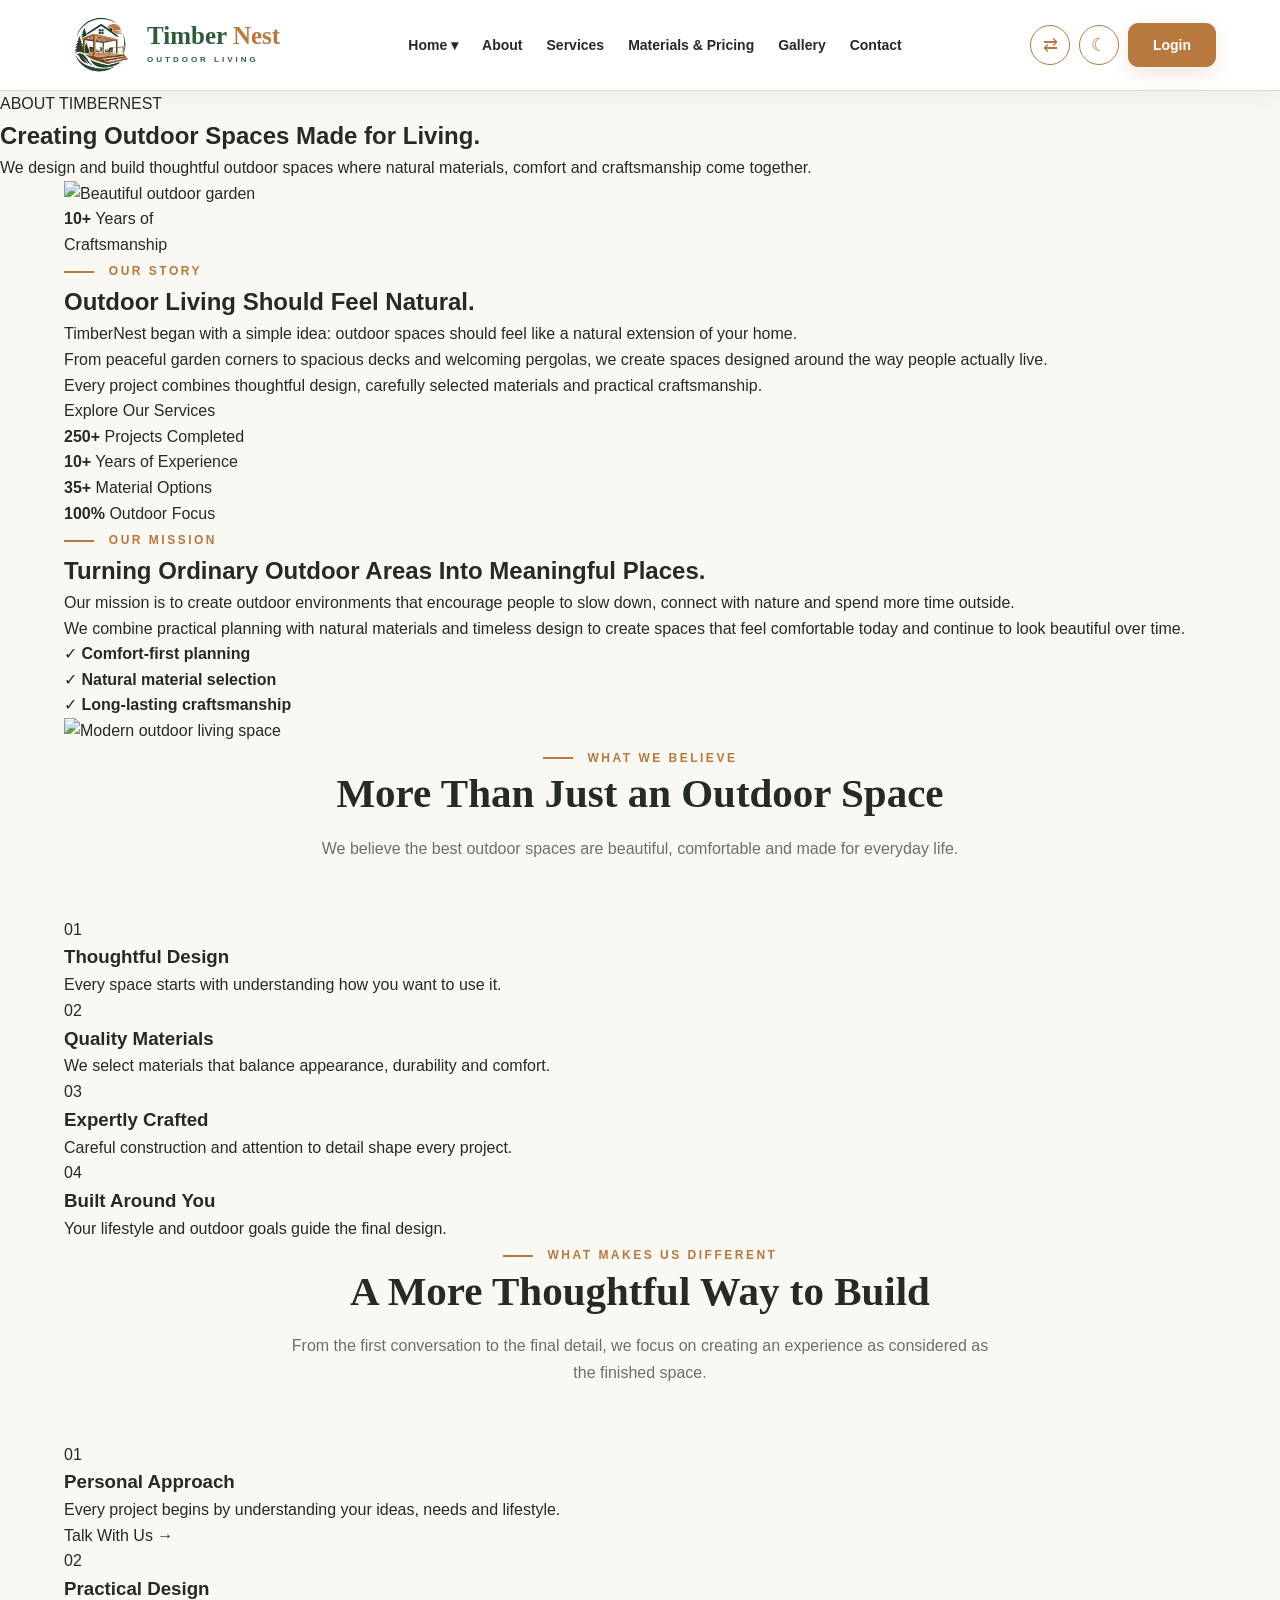
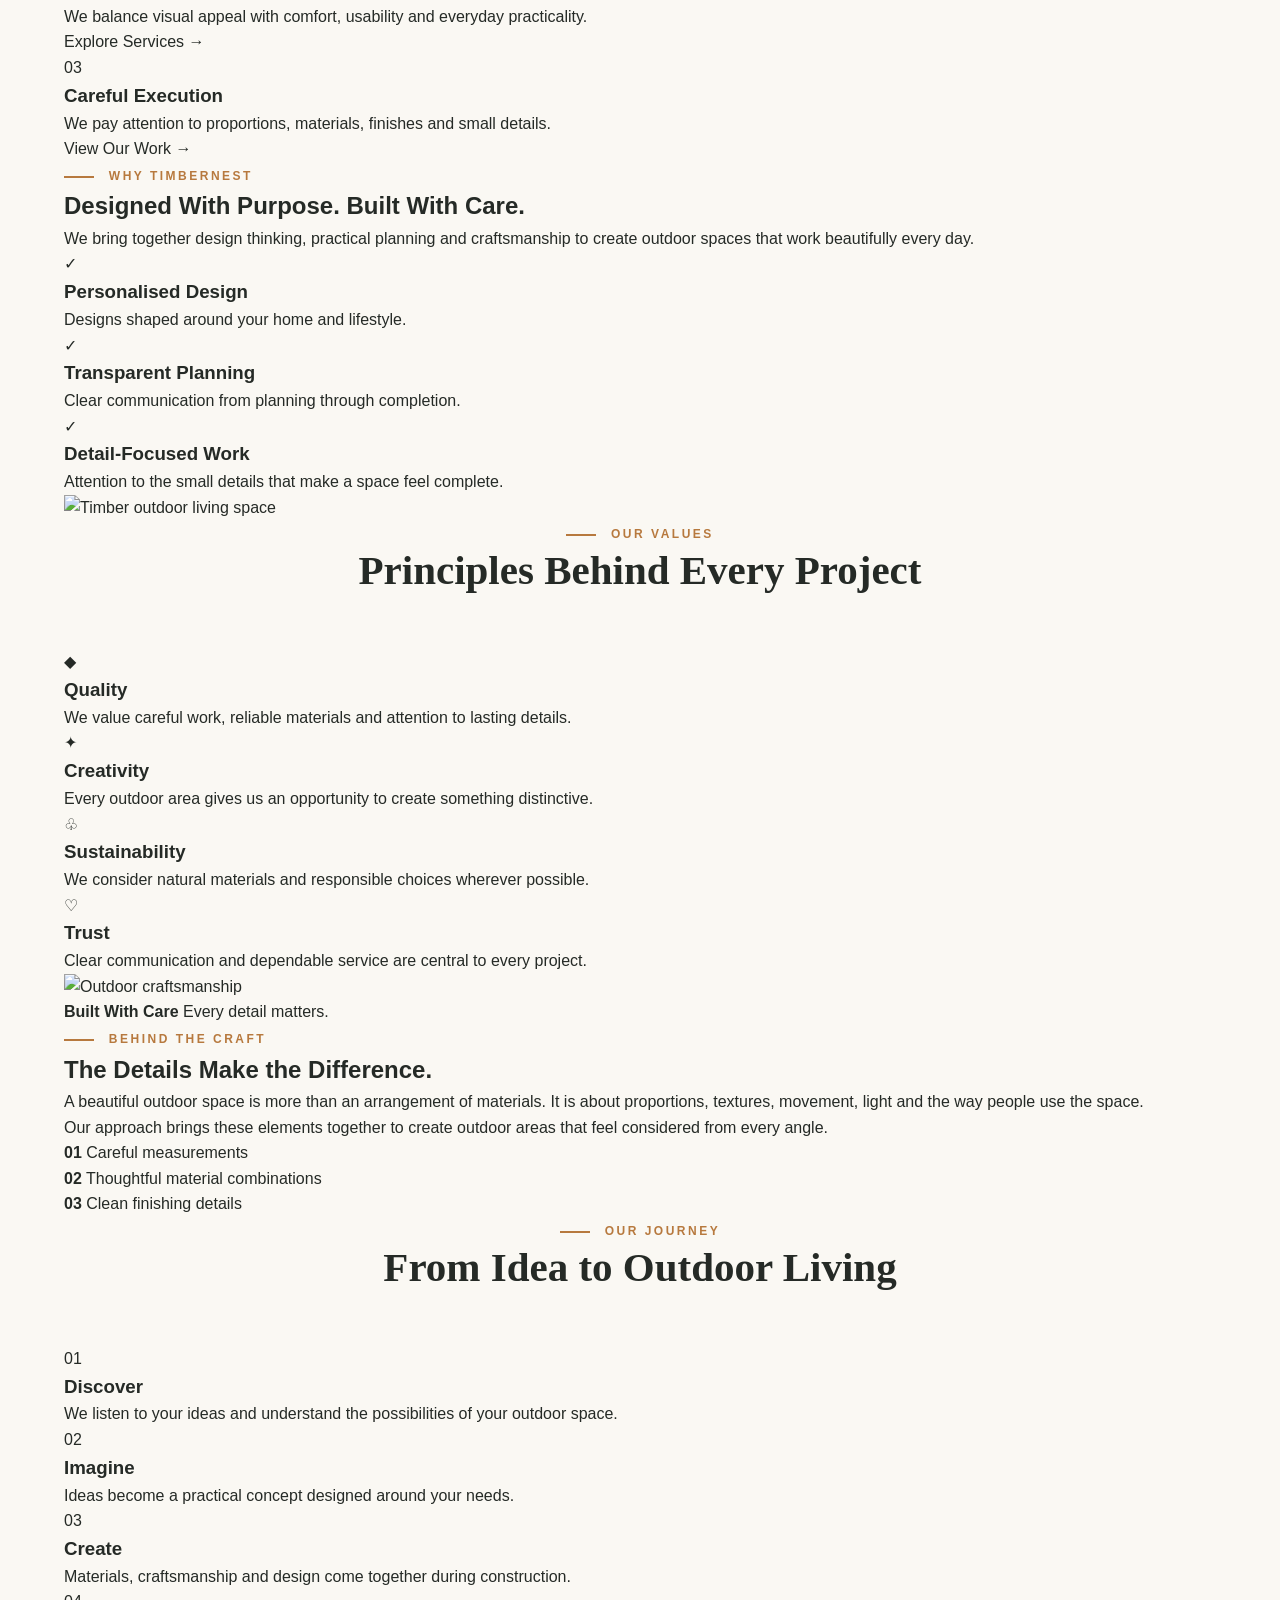
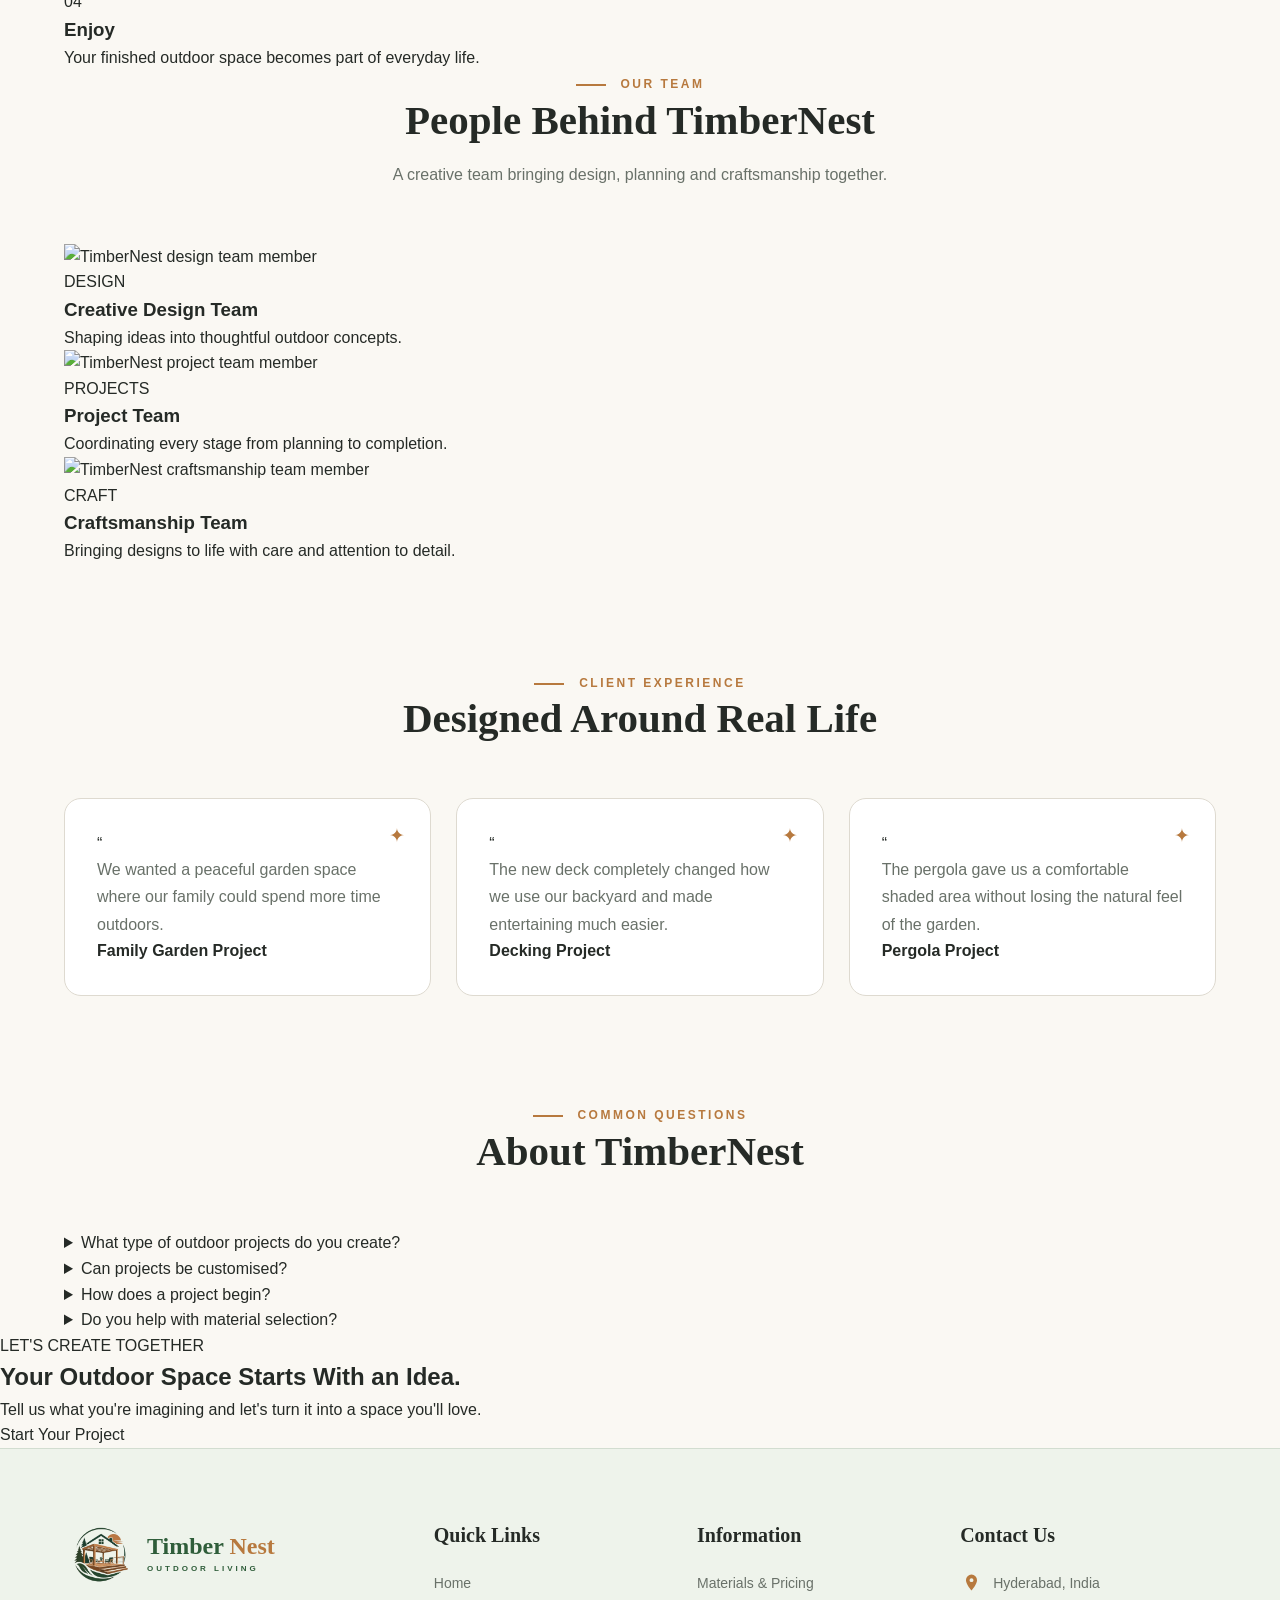
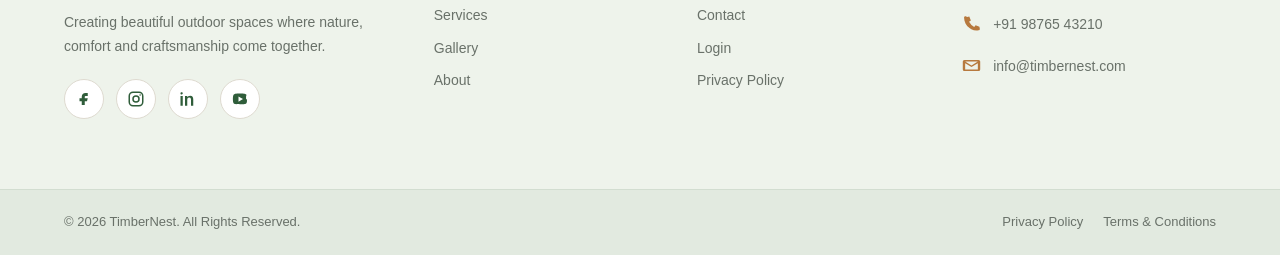
==== About.html @ 5350d7ad "Add files via upload" ====
<!DOCTYPE html>
<html lang="en" dir="ltr">

<head>
    <meta charset="UTF-8">
    <meta name="viewport" content="width=device-width, initial-scale=1.0">

    <title>About | TimberNest</title>

    <link rel="stylesheet" href="style.css">
    <link rel="stylesheet" href="about.css">
</head>

<body>

<!-- =====================================================
     HEADER
===================================================== -->

<header class="site-header">

    <div class="site-container header-container">

        <a href="index.html" class="brand">

            <img src="logo.png" alt="TimberNest Logo">

            <div class="brand-text">

                <div class="brand-name">
                    <span class="timber">Timber</span>
                    <span class="nest">Nest</span>
                </div>

                <div class="brand-tagline">
                    OUTDOOR LIVING
                </div>

            </div>

        </a>


        <nav class="main-nav">

            <div class="home-dropdown">

                <a href="index.html">
                    Home ▾
                </a>

                <div class="home-dropdown-menu">
                    <a href="index.html">Home 1</a>
                    <a href="home2.html">Home 2</a>
                </div>

            </div>

            <a href="About.html">About</a>

            <a href="Services.html">Services</a>

            <a href="materials.html">
                Materials & Pricing
            </a>

            <a href="gallery.html">
                Gallery
            </a>

            <a href="contact.html">
                Contact
            </a>

        </nav>


        <div class="header-actions">

            <button id="rtlBtn"
                    class="rtl-btn"
                    type="button"
                    title="Toggle RTL">
                ⇄
            </button>

            <button id="themeBtn"
                    class="icon-btn"
                    type="button"
                    title="Toggle Dark Mode">
                ☾
            </button>

            <a href="login.html" class="login-btn">
                Login
            </a>

        </div>

    </div>

</header>


<!-- =====================================================
     HERO
===================================================== -->

<section class="about-hero">

    <div class="about-hero-overlay"></div>

    <div class="about-hero-content">

        <span class="about-label">
            ABOUT TIMBERNEST
        </span>

        <h1>
            Creating Outdoor Spaces
            Made for Living.
        </h1>

        <p>
            We design and build thoughtful outdoor spaces
            where natural materials, comfort and
            craftsmanship come together.
        </p>

    </div>

</section>


<!-- =====================================================
     OUR STORY
===================================================== -->

<section class="about-story">

    <div class="site-container about-story-container">

        <div class="about-story-image">

            <img
                src="https://media.istockphoto.com/id/1203161980/photo/modern-patio-overlooking-pool.webp?a=1&b=1&s=612x612&w=0&k=20&c=W731GRdhAEKQR0bK-urFgfVhCF5C6pclfSq5e0rDV3M="
                alt="Beautiful outdoor garden">

            <div class="story-badge">

                <strong>10+</strong>

                <span>
                    Years of<br>
                    Craftsmanship
                </span>

            </div>

        </div>


        <div class="about-story-content">

            <span class="section-label">
                OUR STORY
            </span>

            <h2>
                Outdoor Living Should
                Feel Natural.
            </h2>

            <p>
                TimberNest began with a simple idea:
                outdoor spaces should feel like a natural
                extension of your home.
            </p>

            <p>
                From peaceful garden corners to spacious
                decks and welcoming pergolas, we create
                spaces designed around the way people
                actually live.
            </p>

            <p>
                Every project combines thoughtful design,
                carefully selected materials and practical
                craftsmanship.
            </p>

            <a href="services.html" class="about-btn">
                Explore Our Services
            </a>

        </div>

    </div>

</section>


<!-- =====================================================
     STATS
===================================================== -->

<section class="about-stats">

    <div class="site-container about-stats-grid">

        <div class="about-stat">
            <strong>250+</strong>
            <span>Projects Completed</span>
        </div>

        <div class="about-stat">
            <strong>10+</strong>
            <span>Years of Experience</span>
        </div>

        <div class="about-stat">
            <strong>35+</strong>
            <span>Material Options</span>
        </div>

        <div class="about-stat">
            <strong>100%</strong>
            <span>Outdoor Focus</span>
        </div>

    </div>

</section>


<!-- =====================================================
     OUR MISSION
===================================================== -->

<section class="about-mission">

    <div class="site-container mission-container">

        <div class="mission-content">

            <span class="section-label">
                OUR MISSION
            </span>

            <h2>
                Turning Ordinary Outdoor Areas
                Into Meaningful Places.
            </h2>

            <p>
                Our mission is to create outdoor environments
                that encourage people to slow down, connect
                with nature and spend more time outside.
            </p>

            <p>
                We combine practical planning with natural
                materials and timeless design to create spaces
                that feel comfortable today and continue to
                look beautiful over time.
            </p>

            <div class="mission-points">

                <div>
                    <span>✓</span>
                    <strong>Comfort-first planning</strong>
                </div>

                <div>
                    <span>✓</span>
                    <strong>Natural material selection</strong>
                </div>

                <div>
                    <span>✓</span>
                    <strong>Long-lasting craftsmanship</strong>
                </div>

            </div>

        </div>


        <div class="mission-image">

            <img
                src="https://images.unsplash.com/photo-1600607687920-4e2a09cf159d?auto=format&fit=crop&w=1400&q=90"
                alt="Modern outdoor living space">

        </div>

    </div>

</section>


<!-- =====================================================
     WHAT WE BELIEVE
===================================================== -->

<section class="about-beliefs">

    <div class="site-container">

        <div class="section-heading">

            <span class="section-label">
                WHAT WE BELIEVE
            </span>

            <h2>
                More Than Just an Outdoor Space
            </h2>

            <p>
                We believe the best outdoor spaces are
                beautiful, comfortable and made for everyday life.
            </p>

        </div>


        <div class="belief-grid">

            <div class="belief-card">

                <div class="belief-icon">01</div>

                <h3>
                    Thoughtful Design
                </h3>

                <p>
                    Every space starts with understanding
                    how you want to use it.
                </p>

            </div>


            <div class="belief-card">

                <div class="belief-icon">02</div>

                <h3>
                    Quality Materials
                </h3>

                <p>
                    We select materials that balance
                    appearance, durability and comfort.
                </p>

            </div>


            <div class="belief-card">

                <div class="belief-icon">03</div>

                <h3>
                    Expertly Crafted
                </h3>

                <p>
                    Careful construction and attention
                    to detail shape every project.
                </p>

            </div>


            <div class="belief-card">

                <div class="belief-icon">04</div>

                <h3>
                    Built Around You
                </h3>

                <p>
                    Your lifestyle and outdoor goals
                    guide the final design.
                </p>

            </div>

        </div>

    </div>

</section>


<!-- =====================================================
     WHAT MAKES US DIFFERENT
===================================================== -->

<section class="difference-section">

    <div class="site-container">

        <div class="section-heading">

            <span class="section-label">
                WHAT MAKES US DIFFERENT
            </span>

            <h2>
                A More Thoughtful Way to Build
            </h2>

            <p>
                From the first conversation to the final detail,
                we focus on creating an experience as considered
                as the finished space.
            </p>

        </div>


        <div class="difference-grid">

            <div class="difference-card">

                <div class="difference-number">
                    01
                </div>

                <h3>
                    Personal Approach
                </h3>

                <p>
                    Every project begins by understanding
                    your ideas, needs and lifestyle.
                </p>

                <a href="contact.html">
                    Talk With Us →
                </a>

            </div>


            <div class="difference-card">

                <div class="difference-number">
                    02
                </div>

                <h3>
                    Practical Design
                </h3>

                <p>
                    We balance visual appeal with comfort,
                    usability and everyday practicality.
                </p>

                <a href="services.html">
                    Explore Services →
                </a>

            </div>


            <div class="difference-card">

                <div class="difference-number">
                    03
                </div>

                <h3>
                    Careful Execution
                </h3>

                <p>
                    We pay attention to proportions,
                    materials, finishes and small details.
                </p>

                <a href="gallery.html">
                    View Our Work →
                </a>

            </div>

        </div>

    </div>

</section>


<!-- =====================================================
     WHY TIMBERNEST
===================================================== -->

<section class="why-timbernest">

    <div class="site-container why-container">

        <div class="why-content">

            <span class="section-label">
                WHY TIMBERNEST
            </span>

            <h2>
                Designed With Purpose.
                Built With Care.
            </h2>

            <p>
                We bring together design thinking,
                practical planning and craftsmanship
                to create outdoor spaces that work
                beautifully every day.
            </p>


            <div class="why-list">

                <div class="why-item">

                    <span class="why-check">✓</span>

                    <div>
                        <h3>
                            Personalised Design
                        </h3>

                        <p>
                            Designs shaped around your
                            home and lifestyle.
                        </p>
                    </div>

                </div>


                <div class="why-item">

                    <span class="why-check">✓</span>

                    <div>
                        <h3>
                            Transparent Planning
                        </h3>

                        <p>
                            Clear communication from
                            planning through completion.
                        </p>
                    </div>

                </div>


                <div class="why-item">

                    <span class="why-check">✓</span>

                    <div>
                        <h3>
                            Detail-Focused Work
                        </h3>

                        <p>
                            Attention to the small details
                            that make a space feel complete.
                        </p>
                    </div>

                </div>

            </div>

        </div>


        <div class="why-image">

            <img
                src="https://images.unsplash.com/photo-1600607688969-a5bfcd646154?auto=format&fit=crop&w=1400&q=90"
                alt="Timber outdoor living space">

        </div>

    </div>

</section>


<!-- =====================================================
     OUR VALUES
===================================================== -->

<section class="values-section">

    <div class="site-container">

        <div class="section-heading">

            <span class="section-label">
                OUR VALUES
            </span>

            <h2>
                Principles Behind Every Project
            </h2>

        </div>


        <div class="values-grid">

            <div class="value-card">

                <div class="value-icon">◆</div>

                <h3>
                    Quality
                </h3>

                <p>
                    We value careful work, reliable materials
                    and attention to lasting details.
                </p>

            </div>


            <div class="value-card">

                <div class="value-icon">✦</div>

                <h3>
                    Creativity
                </h3>

                <p>
                    Every outdoor area gives us an opportunity
                    to create something distinctive.
                </p>

            </div>


            <div class="value-card">

                <div class="value-icon">♧</div>

                <h3>
                    Sustainability
                </h3>

                <p>
                    We consider natural materials and
                    responsible choices wherever possible.
                </p>

            </div>


            <div class="value-card">

                <div class="value-icon">♡</div>

                <h3>
                    Trust
                </h3>

                <p>
                    Clear communication and dependable service
                    are central to every project.
                </p>

            </div>

        </div>

    </div>

</section>


<!-- =====================================================
     BEHIND THE CRAFT
===================================================== -->

<section class="craft-section">

    <div class="site-container craft-container">

        <div class="craft-image">

            <img
                src="https://images.unsplash.com/photo-1600566753190-17f0baa2a6c3?auto=format&fit=crop&w=1400&q=90"
                alt="Outdoor craftsmanship">

            <div class="craft-overlay-card">

                <strong>
                    Built With Care
                </strong>

                <span>
                    Every detail matters.
                </span>

            </div>

        </div>


        <div class="craft-content">

            <span class="section-label">
                BEHIND THE CRAFT
            </span>

            <h2>
                The Details Make
                the Difference.
            </h2>

            <p>
                A beautiful outdoor space is more than
                an arrangement of materials. It is about
                proportions, textures, movement, light
                and the way people use the space.
            </p>

            <p>
                Our approach brings these elements together
                to create outdoor areas that feel considered
                from every angle.
            </p>

            <div class="craft-features">

                <div>
                    <strong>01</strong>
                    <span>Careful measurements</span>
                </div>

                <div>
                    <strong>02</strong>
                    <span>Thoughtful material combinations</span>
                </div>

                <div>
                    <strong>03</strong>
                    <span>Clean finishing details</span>
                </div>

            </div>

        </div>

    </div>

</section>


<!-- =====================================================
     OUR JOURNEY
===================================================== -->

<section class="journey-section">

    <div class="site-container">

        <div class="section-heading">

            <span class="section-label">
                OUR JOURNEY
            </span>

            <h2>
                From Idea to Outdoor Living
            </h2>

        </div>


        <div class="journey-grid">

            <div class="journey-card">

                <span>01</span>

                <h3>
                    Discover
                </h3>

                <p>
                    We listen to your ideas and understand
                    the possibilities of your outdoor space.
                </p>

            </div>


            <div class="journey-card">

                <span>02</span>

                <h3>
                    Imagine
                </h3>

                <p>
                    Ideas become a practical concept
                    designed around your needs.
                </p>

            </div>


            <div class="journey-card">

                <span>03</span>

                <h3>
                    Create
                </h3>

                <p>
                    Materials, craftsmanship and design
                    come together during construction.
                </p>

            </div>


            <div class="journey-card">

                <span>04</span>

                <h3>
                    Enjoy
                </h3>

                <p>
                    Your finished outdoor space becomes
                    part of everyday life.
                </p>

            </div>

        </div>

    </div>

</section>


<!-- =====================================================
     TEAM
===================================================== -->

<section class="team-section">

    <div class="site-container">

        <div class="section-heading">

            <span class="section-label">
                OUR TEAM
            </span>

            <h2>
                People Behind TimberNest
            </h2>

            <p>
                A creative team bringing design,
                planning and craftsmanship together.
            </p>

        </div>


        <div class="team-grid">

            <div class="team-card">

                <div class="team-image">

                    <img
                        src="https://images.unsplash.com/photo-1560250097-0b93528c311a?auto=format&fit=crop&w=800&q=85"
                        alt="TimberNest design team member">

                </div>

                <div class="team-content">

                    <span>
                        DESIGN
                    </span>

                    <h3>
                        Creative Design Team
                    </h3>

                    <p>
                        Shaping ideas into thoughtful
                        outdoor concepts.
                    </p>

                </div>

            </div>


            <div class="team-card">

                <div class="team-image">

                    <img
                        src="https://images.unsplash.com/photo-1500648767791-00dcc994a43e?auto=format&fit=crop&w=800&q=85"
                        alt="TimberNest project team member">

                </div>

                <div class="team-content">

                    <span>
                        PROJECTS
                    </span>

                    <h3>
                        Project Team
                    </h3>

                    <p>
                        Coordinating every stage from
                        planning to completion.
                    </p>

                </div>

            </div>


            <div class="team-card">

                <div class="team-image">

                    <img
                        src="https://images.unsplash.com/photo-1507003211169-0a1dd7228f2d?auto=format&fit=crop&w=800&q=85"
                        alt="TimberNest craftsmanship team member">

                </div>

                <div class="team-content">

                    <span>
                        CRAFT
                    </span>

                    <h3>
                        Craftsmanship Team
                    </h3>

                    <p>
                        Bringing designs to life with
                        care and attention to detail.
                    </p>

                </div>

            </div>

        </div>

    </div>

</section>


<!-- =====================================================
     CLIENT EXPERIENCE
===================================================== -->

<section class="experience-section">

    <div class="site-container">

        <div class="section-heading">

            <span class="section-label">
                CLIENT EXPERIENCE
            </span>

            <h2>
                Designed Around Real Life
            </h2>

        </div>


        <div class="experience-grid">

            <div class="experience-card">

                <div class="quote-mark">
                    “
                </div>

                <p>
                    We wanted a peaceful garden space
                    where our family could spend more
                    time outdoors.
                </p>

                <strong>
                    Family Garden Project
                </strong>

            </div>


            <div class="experience-card">

                <div class="quote-mark">
                    “
                </div>

                <p>
                    The new deck completely changed
                    how we use our backyard and made
                    entertaining much easier.
                </p>

                <strong>
                    Decking Project
                </strong>

            </div>


            <div class="experience-card">

                <div class="quote-mark">
                    “
                </div>

                <p>
                    The pergola gave us a comfortable
                    shaded area without losing the
                    natural feel of the garden.
                </p>

                <strong>
                    Pergola Project
                </strong>

            </div>

        </div>

    </div>

</section>


<!-- =====================================================
     FAQ
===================================================== -->

<section class="faq-section">

    <div class="site-container">

        <div class="section-heading">

            <span class="section-label">
                COMMON QUESTIONS
            </span>

            <h2>
                About TimberNest
            </h2>

        </div>


        <div class="faq-grid">

            <details class="faq-item">

                <summary>
                    What type of outdoor projects do you create?
                </summary>

                <p>
                    TimberNest focuses on outdoor living projects
                    including decks, patios, pergolas, garden spaces,
                    timber structures and outdoor entertainment areas.
                </p>

            </details>


            <details class="faq-item">

                <summary>
                    Can projects be customised?
                </summary>

                <p>
                    Yes. Designs can be planned around the available
                    space, preferred materials, lifestyle and intended
                    use of the outdoor area.
                </p>

            </details>


            <details class="faq-item">

                <summary>
                    How does a project begin?
                </summary>

                <p>
                    The process begins with a conversation about your
                    outdoor space, requirements and ideas before moving
                    into planning and design.
                </p>

            </details>


            <details class="faq-item">

                <summary>
                    Do you help with material selection?
                </summary>

                <p>
                    Yes. Material options can be discussed based on
                    appearance, durability, maintenance and the overall
                    design of the space.
                </p>

            </details>

        </div>

    </div>

</section>


<!-- =====================================================
     CTA
===================================================== -->

<section class="about-cta">

    <div class="about-cta-overlay"></div>

    <div class="about-cta-content">

        <span class="about-label">
            LET'S CREATE TOGETHER
        </span>

        <h2>
            Your Outdoor Space
            Starts With an Idea.
        </h2>

        <p>
            Tell us what you're imagining and
            let's turn it into a space you'll love.
        </p>

        <a href="contact.html" class="about-btn">
            Start Your Project
        </a>

    </div>

</section>


<!-- =====================================================
     FOOTER
===================================================== -->

<footer class="site-footer">

    <div class="site-container footer-container">

        <div class="footer-brand">

            <a href="index.html" class="footer-logo">

                <img src="logo.png" alt="TimberNest Logo">

                <div class="footer-logo-text">

                    <div class="footer-brand-name">
                        <span class="timber">Timber</span>
                        <span class="nest">Nest</span>
                    </div>

                    <div class="footer-tagline">
                        OUTDOOR LIVING
                    </div>

                </div>

            </a>

            <p class="footer-description">
                Creating beautiful outdoor spaces where
                nature, comfort and craftsmanship come together.
            </p>

            <div class="social-links">

                <a href="#" class="social-icon"
                   title="Facebook" aria-label="Facebook">

                    <svg viewBox="0 0 24 24">
                        <path d="M14 8h3V4h-3c-3 0-5 2-5 5v2H6v4h3v5h4v-5h3l1-4h-4V9c0-.7.3-1 1-1z"></path>
                    </svg>

                </a>


                <a href="#" class="social-icon"
                   title="Instagram" aria-label="Instagram">

                    <svg viewBox="0 0 24 24">

                        <rect x="3" y="3"
                              width="18"
                              height="18"
                              rx="5"
                              fill="none"
                              stroke="currentColor"
                              stroke-width="2">
                        </rect>

                        <circle cx="12"
                                cy="12"
                                r="4"
                                fill="none"
                                stroke="currentColor"
                                stroke-width="2">
                        </circle>

                        <circle cx="17.5"
                                cy="6.5"
                                r="1"
                                fill="currentColor">
                        </circle>

                    </svg>

                </a>


                <a href="#" class="social-icon"
                   title="LinkedIn" aria-label="LinkedIn">

                    <svg viewBox="0 0 24 24">

                        <path d="M5 8H2V21H5V8zM3.5 3C2.4 3 2 3.8 2 4.6S2.4 6 3.5 6 5 5.2 5 4.4 4.6 3 3.5 3zM8 8h3v1.8h.1C11.5 8.7 12.7 7.5 15 7.5c3 0 4 2 4 5.2V21h-3v-7.3c0-1.7 0-3.8-2.3-3.8-2.3 0-2.7 1.8-2.7 3.7V21H8V8z"></path>

                    </svg>

                </a>


                <a href="#" class="social-icon"
                   title="YouTube" aria-label="YouTube">

                    <svg viewBox="0 0 24 24">

                        <path d="M21 7.2a2.8 2.8 0 0 0-2-2C17.3 4.7 12 4.7 12 4.7s-5.3 0-7 .5a2.8 2.8 0 0 0-2 2C2.5 8.9 2.5 12 2.5 12s0 3.1.5 4.8a2.8 2.8 0 0 0 2 2c1.7.5 7 .5 7 .5s5.3 0 7-.5a2.8 2.8 0 0 0 2-2c.5-1.7.5-4.8-.5-4.8s0-3.1-.5-4.8zM10 15.5v-7l6 3.5-6 3.5z"></path>

                    </svg>

                </a>

            </div>

        </div>


        <div class="footer-column">

            <h3>Quick Links</h3>

            <a href="index.html">Home</a>
            <a href="services.html">Services</a>
            <a href="gallery.html">Gallery</a>
            <a href="about.html">About</a>

        </div>


        <div class="footer-column">

            <h3>Information</h3>

            <a href="materials.html">
                Materials &amp; Pricing
            </a>

            <a href="contact.html">
                Contact
            </a>

            <a href="login.html">
                Login
            </a>

            <a href="#">
                Privacy Policy
            </a>

        </div>


        <div class="footer-contact">

            <h3>Contact Us</h3>

            <div class="contact-item">

                <span class="contact-icon">

                    <svg viewBox="0 0 24 24">
                        <path d="M12 2a7 7 0 0 0-7 7c0 5.2 7 13 7 13s7-7.8 7-13a7 7 0 0 0-7-7zm0 9.5a2.5 2.5 0 1 1 0-5 2.5 2.5 0 0 1 0 5z"></path>
                    </svg>

                </span>

                <span>
                    Hyderabad, India
                </span>

            </div>


            <div class="contact-item">

                <span class="contact-icon">

                    <svg viewBox="0 0 24 24">
                        <path d="M6.6 2.5L9.2 2l2 4.8-2.3 1.8a15.8 15.8 0 0 0 6.5 6.5l1.8-2.3 4.8 2 .5 2.6c.2 1-.6 2-1.6 2C11.5 21.4 2.6 12.5 2.6 3.1c0-1 .9-1.8 2-1.6l2 .9z"></path>
                    </svg>

                </span>

                <span>
                    +91 98765 43210
                </span>

            </div>


            <div class="contact-item">

                <span class="contact-icon">

                    <svg viewBox="0 0 24 24">
                        <path d="M3 5h18a2 2 0 0 1 2 2v10a2 2 0 0 1-2 2H3a2 2 0 0 1-2-2V7a2 2 0 0 1 2-2zm9 7l8-5H4l8 5zm0 2L4 9v8h16V9l-8 5z"></path>
                    </svg>

                </span>

                <span>
                    info@timbernest.com
                </span>

            </div>

        </div>

    </div>


    <div class="footer-bottom">

        <div class="site-container footer-bottom-container">

            <p>
                © 2026 TimberNest. All Rights Reserved.
            </p>

            <div class="footer-bottom-links">

                <a href="#">Privacy Policy</a>

                <a href="#">Terms &amp; Conditions</a>

            </div>

        </div>

    </div>

</footer>


<!-- =====================================================
     JAVASCRIPT
===================================================== -->

<script>

const themeBtn = document.getElementById("themeBtn");

themeBtn.addEventListener("click", function () {

    document.body.classList.toggle("dark-mode");

    if (document.body.classList.contains("dark-mode")) {
        themeBtn.textContent = "☀";
    } else {
        themeBtn.textContent = "☾";
    }

});


const rtlBtn = document.getElementById("rtlBtn");

rtlBtn.addEventListener("click", function () {

    const currentDirection =
        document.documentElement.getAttribute("dir");

    if (currentDirection === "rtl") {
        document.documentElement.setAttribute("dir", "ltr");
    } else {
        document.documentElement.setAttribute("dir", "rtl");
    }

});

</script>

</body>
</html>
---- style.css ----
/* =========================================================
   TIMBERNEST | OUTDOOR LIVING
   COMPLETE ATTRACTIVE + ANIMATED STYLESHEET
========================================================= */


/* =========================================================
   ROOT
========================================================= */

:root {
    --primary: #2F5D3A;
    --primary-dark: #21462C;
    --primary-light: #E8F0E6;

    --secondary: #B7793E;
    --secondary-dark: #945D2D;
    --secondary-light: #F3E5D7;

    --white: #FFFFFF;

    --background: #FAF8F3;
    --surface: #FFFFFF;
    --surface-soft: #F2F5EF;

    --text: #252A26;
    --muted: #697169;

    --border: #DEDAD0;
    --soft-border: #ECE8DF;

    --footer: #EEF3EB;
    --footer-bottom: #E2EAE0;
    --footer-border: #D2DDD0;

    /* =====================================================
       DARK MODE COLORS
    ===================================================== */

    --dark-background: #111711;
    --dark-surface: #243026;
    --dark-card: #202920;
    --dark-border: #354036;

    --dark-text: #F5F3ED;
    --dark-muted: #B8C0B8;

    --dark-footer: #243026;
    --dark-footer-bottom: #182019;

    --container-width: 1200px;
    --header-height: 90px;

    --small-radius: 10px;
    --medium-radius: 17px;
    --large-radius: 24px;

    --transition: 0.3s ease;
}


/* =========================================================
   RESET
========================================================= */

* {
    margin: 0;
    padding: 0;
    box-sizing: border-box;
}

html {
    scroll-behavior: smooth;
}

body {
    font-family: Arial, sans-serif;
    background: var(--background);
    color: var(--text);
    line-height: 1.6;
    overflow-x: hidden;

    transition:
        background 0.4s ease,
        color 0.4s ease;
}

img {
    max-width: 100%;
    display: block;
}

a {
    text-decoration: none;
    color: inherit;
}

button {
    font-family: inherit;
}


/* =========================================================
   CONTAINER
========================================================= */

.site-container {
    width: 90%;
    max-width: var(--container-width);
    margin: 0 auto;
}


/* =========================================================
   HEADER
========================================================= */

.site-header {
    position: sticky;
    top: 0;
    z-index: 1000;

    background: rgba(255, 255, 255, 0.96);

    border-bottom: 1px solid var(--border);

    box-shadow:
        0 5px 25px rgba(33, 70, 44, 0.07);

    backdrop-filter: blur(12px);

    transition:
        background 0.4s ease,
        border-color 0.4s ease,
        box-shadow 0.4s ease;
}

.header-container {
    min-height: var(--header-height);

    display: flex;
    align-items: center;
    justify-content: space-between;

    gap: 25px;
}


/* =========================================================
   HEADER LOGO
========================================================= */

.brand {
    display: flex;
    align-items: center;

    gap: 11px;

    flex-shrink: 0;
}

.brand > img {
    width: 72px;
    height: 72px;

    object-fit: contain;

    transition:
        transform 0.4s ease;
}

.brand:hover > img {
    transform: scale(1.07) rotate(-3deg);
}

.brand-text {
    display: flex;
    flex-direction: column;
}

.brand-name {
    font-family: Georgia, serif;

    font-size: 25px;
    font-weight: bold;

    line-height: 1.05;
}


/* =========================================================
   LOGO COLORS
   SAME IN LIGHT + DARK MODE
========================================================= */

.brand-name .timber,
.footer-brand-name .timber {
    color: #2F5D3A;
}

.brand-name .nest,
.footer-brand-name .nest {
    color: #B7793E;
}

.brand-tagline {
    margin-top: 4px;

    color: #2F5D3A;

    font-size: 8px;

    letter-spacing: 3px;

    font-weight: bold;
}


/* =========================================================
   NAVIGATION
========================================================= */

.main-nav {
    display: flex;
    align-items: center;
    justify-content: center;

    gap: 24px;

    flex: 1;
}

.main-nav a {
    position: relative;

    padding: 8px 0;

    color: var(--text);

    font-size: 14px;
    font-weight: 600;

    transition:
        color 0.3s ease;
}

.main-nav a::after {
    content: "";

    position: absolute;

    left: 50%;
    right: 50%;

    bottom: 0;

    height: 2px;

    background: var(--secondary);

    transition:
        left 0.3s ease,
        right 0.3s ease;
}

.main-nav a:hover {
    color: var(--primary);
}

.main-nav a:hover::after,
.main-nav a.active::after {
    left: 0;
    right: 0;
}

.main-nav a.active {
    color: var(--primary);
}


/* =========================================================
   HOME DROPDOWN
========================================================= */

.home-dropdown {
    position: relative;
}

.home-dropdown-menu {
    position: absolute;

    top: calc(100% + 12px);
    left: 0;

    min-width: 170px;

    padding: 9px;

    background: var(--surface);

    border: 1px solid var(--border);

    border-radius: var(--small-radius);

    box-shadow:
        0 20px 45px rgba(0, 0, 0, 0.13);

    opacity: 0;
    visibility: hidden;

    transform: translateY(12px);

    transition:
        opacity 0.3s ease,
        visibility 0.3s ease,
        transform 0.3s ease;
}

.home-dropdown:hover .home-dropdown-menu {
    opacity: 1;
    visibility: visible;

    transform: translateY(0);
}

.home-dropdown-menu a {
    display: block;

    padding: 10px 13px;

    border-radius: 7px;

    font-size: 13px;
}

.home-dropdown-menu a::after {
    display: none;
}

.home-dropdown-menu a:hover {
    background: var(--primary-light);

    color: var(--primary);
}


/* =========================================================
   HEADER ACTIONS
========================================================= */

.header-actions {
    display: flex;

    align-items: center;

    gap: 9px;

    flex-shrink: 0;
}


/* =========================================================
   RTL + DARK MODE BUTTONS
========================================================= */

.rtl-btn,
.icon-btn {
    width: 40px;
    height: 40px;

    min-width: 40px;
    min-height: 40px;

    padding: 0;

    border-radius: 50%;

    border: 1px solid #B7793E;

    background: var(--surface);

    color: #B7793E;

    display: inline-flex;

    align-items: center;

    justify-content: center;

    font-size: 18px;

    cursor: pointer;

    transition:
        background 0.3s ease,
        color 0.3s ease,
        border-color 0.3s ease,
        transform 0.3s ease,
        box-shadow 0.3s ease;
}

.rtl-btn:hover,
.icon-btn:hover {
    background: #B7793E;

    color: #FFFFFF;

    border-color: #B7793E;

    transform: translateY(-3px) rotate(4deg);

    box-shadow:
        0 9px 20px rgba(183, 121, 62, 0.22);
}


/* =========================================================
   LOGIN BUTTON
========================================================= */

.login-btn {
    display: inline-flex;

    align-items: center;
    justify-content: center;

    min-width: 88px;

    padding: 10px 20px;

    border-radius: var(--small-radius);

    background: #B7793E;

    color: #FFFFFF;

    border: 1px solid #B7793E;

    font-size: 14px;

    font-weight: bold;

    box-shadow:
        0 7px 17px rgba(183, 121, 62, 0.18);

    transition:
        background 0.3s ease,
        border-color 0.3s ease,
        color 0.3s ease,
        transform 0.3s ease,
        box-shadow 0.3s ease;
}

.login-btn:hover {
    background: #945D2D;

    border-color: #945D2D;

    color: #FFFFFF;

    transform: translateY(-3px);

    box-shadow:
        0 12px 25px rgba(183, 121, 62, 0.25);
}


/* =========================================================
   HERO
========================================================= */

.hero {
    position: relative;

    padding: 95px 0 105px;

    overflow: hidden;

    background:
        linear-gradient(
            120deg,
            #FAF8F3 0%,
            #F1F5EF 60%,
            #E5EEE1 100%
        );
}

.hero::before {
    content: "";

    position: absolute;

    width: 350px;
    height: 350px;

    border-radius: 50%;

    background: rgba(183, 121, 62, 0.08);

    top: -170px;
    right: -80px;

    animation:
        heroCircle 8s ease-in-out infinite;
}

.hero::after {
    content: "";

    position: absolute;

    width: 170px;
    height: 170px;

    border-radius: 50%;

    border: 1px solid rgba(47, 93, 58, 0.12);

    bottom: -80px;
    left: -40px;

    animation:
        heroCircle 10s ease-in-out infinite reverse;
}

@keyframes heroCircle {

    0%,
    100% {
        transform: translate(0, 0);
    }

    50% {
        transform: translate(-20px, 18px);
    }
}

.hero-container {
    position: relative;

    z-index: 2;

    display: grid;

    grid-template-columns: 1fr 1fr;

    align-items: center;

    gap: 65px;
}

.hero-content {
    max-width: 600px;

    animation:
        heroText 1s ease forwards;
}

@keyframes heroText {

    from {
        opacity: 0;
        transform: translateX(-55px);
    }

    to {
        opacity: 1;
        transform: translateX(0);
    }
}

.hero-label,
.section-label,
.cta-label {
    color: var(--secondary);

    font-size: 12px;

    font-weight: bold;

    letter-spacing: 2.5px;

    margin-bottom: 14px;
}

.hero-label::before,
.section-label::before {
    content: "";

    display: inline-block;

    width: 30px;
    height: 2px;

    margin-right: 9px;

    vertical-align: middle;

    background: var(--secondary);
}

.hero h1 {
    font-family: Georgia, serif;

    font-size: clamp(44px, 5vw, 70px);

    line-height: 1.04;

    letter-spacing: -1px;

    color: var(--text);

    margin-bottom: 24px;
}

.hero h1 span {
    display: block;

    color: var(--primary);
}

.hero p {
    max-width: 550px;

    color: var(--muted);

    font-size: 17px;

    line-height: 1.8;

    margin-bottom: 32px;
}

.hero-buttons {
    display: flex;

    align-items: center;

    gap: 14px;

    flex-wrap: wrap;
}


/* =========================================================
   HERO IMAGE
========================================================= */

.hero-image {
    position: relative;

    overflow: hidden;

    border-radius: var(--large-radius);

    box-shadow:
        0 30px 70px rgba(33, 70, 44, 0.20);

    animation:
        heroImage 1.2s ease forwards,
        floatingImage 6s ease-in-out 1.3s infinite;
}

@keyframes heroImage {

    from {
        opacity: 0;
        transform: translateX(55px) scale(0.96);
    }

    to {
        opacity: 1;
        transform: translateX(0) scale(1);
    }
}

@keyframes floatingImage {

    0%,
    100% {
        transform: translateY(0);
    }

    50% {
        transform: translateY(-8px);
    }
}

.hero-image::after {
    content: "";

    position: absolute;

    inset: 0;

    border: 1px solid rgba(255, 255, 255, 0.45);

    border-radius: inherit;

    pointer-events: none;
}

.hero-image img {
    width: 100%;

    height: 520px;

    object-fit: cover;

    transition:
        transform 0.8s ease;
}

.hero-image:hover img {
    transform: scale(1.08);
}


/* =========================================================
   PRIMARY BUTTONS
========================================================= */

.cta-primary {
    position: relative;

    overflow: hidden;

    display: inline-flex;

    align-items: center;

    justify-content: center;

    padding: 13px 25px;

    border-radius: var(--small-radius);

    background: #B7793E;

    color: #FFFFFF;

    border: 1px solid #B7793E;

    font-size: 14px;

    font-weight: bold;

    box-shadow:
        0 8px 20px rgba(183, 121, 62, 0.18);

    transition:
        background 0.3s ease,
        border-color 0.3s ease,
        color 0.3s ease,
        transform 0.3s ease,
        box-shadow 0.3s ease;
}

.cta-primary::after {
    content: "";

    position: absolute;

    top: 0;
    left: -100%;

    width: 60%;
    height: 100%;

    background:
        linear-gradient(
            90deg,
            transparent,
            rgba(255, 255, 255, 0.25),
            transparent
        );

    transform: skewX(-20deg);

    transition:
        left 0.6s ease;
}

.cta-primary:hover::after {
    left: 140%;
}

.cta-primary:hover {
    background: #945D2D;

    border-color: #945D2D;

    color: #FFFFFF;

    transform: translateY(-4px);

    box-shadow:
        0 13px 28px rgba(183, 121, 62, 0.27);
}


/* =========================================================
   OUTLINE BUTTONS
========================================================= */

.hero-outline-btn,
.cta-secondary {
    display: inline-flex;

    align-items: center;

    justify-content: center;

    padding: 12px 24px;

    border: 1px solid #B7793E;

    border-radius: var(--small-radius);

    background: transparent;

    color: #B7793E;

    font-size: 14px;

    font-weight: bold;

    transition:
        background 0.3s ease,
        color 0.3s ease,
        border-color 0.3s ease,
        transform 0.3s ease,
        box-shadow 0.3s ease;
}

.hero-outline-btn:hover,
.cta-secondary:hover {
    background: #B7793E;

    color: #FFFFFF;

    border-color: #B7793E;

    transform: translateY(-4px);

    box-shadow:
        0 10px 22px rgba(183, 121, 62, 0.18);
}


/* =========================================================
   INTRO
========================================================= */

.intro-section {
    padding: 110px 0;
}

.intro-container {
    display: grid;

    grid-template-columns: 1fr 1fr;

    align-items: center;

    gap: 75px;
}

.intro-image {
    position: relative;

    overflow: hidden;

    border-radius: var(--large-radius);

    box-shadow:
        0 22px 50px rgba(33, 70, 44, 0.13);
}

.intro-image img {
    width: 100%;

    height: 460px;

    object-fit: cover;

    transition:
        transform 0.8s ease;
}

.intro-image:hover img {
    transform: scale(1.08);
}

.intro-image::after {
    content: "";

    position: absolute;

    inset: 16px;

    border: 1px solid rgba(255, 255, 255, 0.5);

    border-radius: 18px;

    pointer-events: none;
}

.intro-content {
    max-width: 550px;
}

.intro-content h2 {
    font-family: Georgia, serif;

    font-size: 43px;

    line-height: 1.18;

    margin-bottom: 22px;
}

.intro-content p {
    color: var(--muted);

    margin-bottom: 17px;

    line-height: 1.8;
}


/* =========================================================
   TEXT LINK
========================================================= */

.text-link {
    display: inline-block;

    margin-top: 9px;

    color: var(--primary);

    font-weight: bold;

    transition:
        color 0.3s ease,
        transform 0.3s ease;
}

.text-link:hover {
    color: var(--secondary);

    transform: translateX(6px);
}


/* =========================================================
   SECTION HEADING
========================================================= */

.section-heading {
    max-width: 720px;

    margin: 0 auto 55px;

    text-align: center;
}

.section-heading h2 {
    font-family: Georgia, serif;

    font-size: 41px;

    line-height: 1.18;

    margin-bottom: 17px;
}

.section-heading p {
    color: var(--muted);

    font-size: 16px;

    line-height: 1.7;
}


/* =========================================================
   SERVICES
========================================================= */

.services-section {
    padding: 105px 0;

    background: var(--surface);
}

.services-grid {
    display: grid;

    grid-template-columns: repeat(3, 1fr);

    gap: 28px;
}

.service-card {
    position: relative;

    background: var(--background);

    border: 1px solid var(--soft-border);

    border-radius: var(--medium-radius);

    overflow: hidden;

    transition:
        transform 0.4s ease,
        box-shadow 0.4s ease,
        border-color 0.4s ease;
}

.service-card:hover {
    transform: translateY(-11px);

    border-color: rgba(47, 93, 58, 0.28);

    box-shadow:
        0 25px 50px rgba(47, 93, 58, 0.14);
}

.service-card > img {
    width: 100%;

    height: 245px;

    object-fit: cover;

    transition:
        transform 0.8s ease;
}

.service-card:hover > img {
    transform: scale(1.08);
}

.service-card-content {
    padding: 28px;
}

.service-card-content h3 {
    font-family: Georgia, serif;

    font-size: 23px;

    margin-bottom: 11px;
}

.service-card-content p {
    color: var(--muted);

    margin-bottom: 13px;

    font-size: 14px;

    line-height: 1.7;
}


/* =========================================================
   WHY TIMBERNEST
========================================================= */

.why-section {
    padding: 105px 0;
}

.why-grid {
    display: grid;

    grid-template-columns: repeat(4, 1fr);

    gap: 22px;
}

.why-card {
    padding: 34px 24px;

    background: var(--surface);

    border: 1px solid var(--border);

    border-radius: var(--medium-radius);

    text-align: center;

    transition:
        transform 0.4s ease,
        box-shadow 0.4s ease,
        border-color 0.4s ease;
}

.why-card:hover {
    transform: translateY(-9px);

    border-color: var(--secondary);

    box-shadow:
        0 20px 40px rgba(47, 93, 58, 0.11);
}

.why-icon {
    width: 64px;
    height: 64px;

    margin: 0 auto 20px;

    border-radius: 50%;

    display: flex;

    align-items: center;

    justify-content: center;

    background: var(--primary-light);

    color: var(--primary);

    transition:
        background 0.3s ease,
        color 0.3s ease,
        transform 0.3s ease;
}

.why-card:hover .why-icon {
    background: var(--primary);

    color: var(--white);

    transform: scale(1.1) rotate(5deg);
}

.why-icon svg {
    width: 30px;
    height: 30px;

    fill: currentColor;
}

.why-card h3 {
    font-family: Georgia, serif;

    margin-bottom: 11px;

    font-size: 20px;
}

.why-card p {
    color: var(--muted);

    font-size: 14px;

    line-height: 1.7;
}


/* =========================================================
   FEATURED PROJECTS
========================================================= */

.projects-section {
    padding: 105px 0;

    background: var(--surface);
}

.projects-grid {
    display: grid;

    grid-template-columns: repeat(3, 1fr);

    gap: 24px;
}

.project-card {
    position: relative;

    height: 390px;

    overflow: hidden;

    border-radius: var(--medium-radius);

    box-shadow:
        0 12px 30px rgba(0, 0, 0, 0.08);
}

.project-card::after {
    content: "";

    position: absolute;

    inset: 0;

    background:
        linear-gradient(
            to top,
            rgba(0, 0, 0, 0.72),
            transparent 60%
        );

    pointer-events: none;
}

.project-card img {
    width: 100%;
    height: 100%;

    object-fit: cover;

    transition:
        transform 0.8s ease;
}

.project-card:hover img {
    transform: scale(1.09);
}

.project-overlay {
    position: absolute;

    left: 0;
    right: 0;
    bottom: 0;

    z-index: 2;

    padding: 30px 24px;

    color: var(--white);

    transform: translateY(5px);

    transition:
        transform 0.4s ease;
}

.project-card:hover .project-overlay {
    transform: translateY(0);
}

.project-overlay h3 {
    font-family: Georgia, serif;

    font-size: 23px;

    margin-bottom: 3px;
}

.project-overlay p {
    color: #E8E8E8;

    font-size: 13px;
}

.center-button {
    text-align: center;

    margin-top: 43px;
}


/* =========================================================
   OUTDOOR LIVING IDEAS
========================================================= */

.solutions-section {
    padding: 105px 0;
}

.solutions-grid {
    display: grid;

    grid-template-columns: repeat(3, 1fr);

    gap: 28px;
}

.solution-card {
    background: var(--surface);

    border: 1px solid var(--border);

    border-radius: var(--medium-radius);

    overflow: hidden;

    transition:
        transform 0.4s ease,
        box-shadow 0.4s ease;
}

.solution-card:hover {
    transform: translateY(-9px);

    box-shadow:
        0 20px 40px rgba(47, 93, 58, 0.12);
}

.solution-card > img {
    width: 100%;

    height: 245px;

    object-fit: cover;

    transition:
        transform 0.8s ease;
}

.solution-card:hover > img {
    transform: scale(1.08);
}

.solution-content {
    padding: 27px;
}

.solution-content h3 {
    font-family: Georgia, serif;

    font-size: 22px;

    margin-bottom: 10px;
}

.solution-content p {
    color: var(--muted);

    font-size: 14px;

    line-height: 1.7;
}


/* =========================================================
   PROCESS
========================================================= */

.process-section {
    padding: 105px 0;

    background: var(--surface);
}

.process-grid {
    display: grid;

    grid-template-columns: repeat(4, 1fr);

    gap: 20px;
}

.process-card {
    position: relative;

    padding: 32px 25px;

    background: var(--background);

    border: 1px solid var(--border);

    border-radius: var(--medium-radius);

    overflow: hidden;

    transition:
        transform 0.4s ease,
        border-color 0.4s ease,
        box-shadow 0.4s ease;
}

.process-card::before {
    content: "";

    position: absolute;

    top: 0;
    left: 0;

    width: 100%;
    height: 4px;

    background: var(--secondary);

    transform: scaleX(0);

    transform-origin: left;

    transition:
        transform 0.4s ease;
}

.process-card:hover::before {
    transform: scaleX(1);
}

.process-card:hover {
    transform: translateY(-8px);

    border-color: var(--secondary);

    box-shadow:
        0 18px 35px rgba(47, 93, 58, 0.11);
}

.process-number {
    width: 52px;
    height: 52px;

    display: flex;

    align-items: center;

    justify-content: center;

    margin-bottom: 21px;

    border-radius: 50%;

    background: var(--primary);

    color: var(--white);

    font-weight: bold;

    font-size: 14px;

    transition:
        transform 0.4s ease,
        background 0.4s ease;
}

.process-card:hover .process-number {
    transform: scale(1.1);

    background: var(--secondary);
}

.process-card h3 {
    font-family: Georgia, serif;

    font-size: 21px;

    margin-bottom: 10px;
}

.process-card p {
    color: var(--muted);

    font-size: 14px;

    line-height: 1.7;
}


/* =========================================================
   MATERIALS
========================================================= */

.materials-section {
    padding: 105px 0;

    background: var(--footer);
}

.materials-container {
    display: grid;

    grid-template-columns: 1fr 1fr;

    align-items: center;

    gap: 70px;
}

.materials-content h2 {
    font-family: Georgia, serif;

    font-size: 43px;

    line-height: 1.18;

    margin-bottom: 22px;
}

.materials-content p {
    color: var(--muted);

    margin-bottom: 16px;

    line-height: 1.8;
}

.materials-content .cta-primary {
    margin-top: 12px;
}

.materials-image {
    overflow: hidden;

    border-radius: var(--large-radius);

    box-shadow:
        0 22px 50px rgba(47, 93, 58, 0.14);
}

.materials-image img {
    width: 100%;

    height: 430px;

    object-fit: cover;

    transition:
        transform 0.8s ease;
}

.materials-image:hover img {
    transform: scale(1.08);
}


/* =========================================================
   CUSTOMER EXPERIENCE
========================================================= */

.experience-section {
    padding: 105px 0;
}

.experience-grid {
    display: grid;

    grid-template-columns: repeat(3, 1fr);

    gap: 25px;
}

.experience-card {
    position: relative;

    padding: 32px;

    background: var(--surface);

    border: 1px solid var(--border);

    border-radius: var(--medium-radius);

    transition:
        transform 0.4s ease,
        border-color 0.4s ease,
        box-shadow 0.4s ease;
}

.experience-card::before {
    content: "✦";

    position: absolute;

    top: 22px;
    right: 25px;

    color: var(--secondary);

    font-size: 19px;

    animation:
        starPulse 2.5s ease-in-out infinite;
}

@keyframes starPulse {

    0%,
    100% {
        transform: scale(1);
        opacity: 0.55;
    }

    50% {
        transform: scale(1.25);
        opacity: 1;
    }
}

.experience-card:hover {
    transform: translateY(-8px);

    border-color: var(--secondary);

    box-shadow:
        0 18px 38px rgba(47, 93, 58, 0.11);
}

.experience-card h3 {
    font-family: Georgia, serif;

    font-size: 22px;

    margin-bottom: 12px;

    color: var(--primary);
}

.experience-card p {
    color: var(--muted);

    line-height: 1.7;
}


/* =========================================================
   FINAL CTA
========================================================= */

.final-cta {
    position: relative;

    padding: 105px 0;

    overflow: hidden;

    background:
        linear-gradient(
            135deg,
            var(--primary-dark),
            var(--primary)
        );

    color: var(--white);
}

.final-cta::before {
    content: "";

    position: absolute;

    width: 360px;
    height: 360px;

    border-radius: 50%;

    border: 1px solid rgba(255, 255, 255, 0.13);

    top: -175px;
    left: -100px;

    animation:
        ctaFloat 9s ease-in-out infinite;
}

.final-cta::after {
    content: "";

    position: absolute;

    width: 230px;
    height: 230px;

    border-radius: 50%;

    border: 1px solid rgba(255, 255, 255, 0.10);

    bottom: -125px;
    right: -60px;

    animation:
        ctaFloat 8s ease-in-out infinite reverse;
}

@keyframes ctaFloat {

    0%,
    100% {
        transform: translate(0, 0);
    }

    50% {
        transform: translate(20px, -15px);
    }
}

.final-cta-container {
    position: relative;

    z-index: 2;

    width: 90%;

    max-width: 1000px;

    margin: 0 auto;

    text-align: center;
}

.final-cta-content {
    max-width: 760px;

    margin: 0 auto;
}

.final-cta .cta-label {
    color: #D6B082;
}

.final-cta h2 {
    font-family: Georgia, serif;

    font-size: 47px;

    line-height: 1.15;

    margin-bottom: 20px;
}

.final-cta p {
    color: #E2E8E2;

    max-width: 650px;

    margin: 0 auto 30px;

    line-height: 1.8;
}

.cta-buttons {
    display: flex;

    justify-content: center;

    align-items: center;

    gap: 14px;

    flex-wrap: wrap;
}


/* =========================================================
   FINAL CTA BUTTONS
========================================================= */

.final-cta .cta-primary {
    background: #B7793E;

    border-color: #B7793E;

    color: #FFFFFF;
}

.final-cta .cta-primary:hover {
    background: #945D2D;

    border-color: #945D2D;

    color: #FFFFFF;
}

.final-cta .cta-secondary {
    border-color: #B7793E;

    background: transparent;

    color: #B7793E;
}

.final-cta .cta-secondary:hover {
    background: #B7793E;

    border-color: #B7793E;

    color: #FFFFFF;
}


/* =========================================================
   FOOTER
========================================================= */

.site-footer {
    background: var(--footer);

    border-top: 1px solid var(--footer-border);
}

.footer-container {
    display: grid;

    grid-template-columns: 1.5fr 1fr 1fr 1.2fr;

    gap: 50px;

    padding: 70px 0;
}


/* =========================================================
   FOOTER LOGO
========================================================= */

.footer-logo {
    display: flex;

    align-items: center;

    gap: 11px;

    width: fit-content;
}

.footer-logo img {
    width: 72px;
    height: 72px;

    object-fit: contain;

    transition:
        transform 0.4s ease;
}

.footer-logo:hover img {
    transform: scale(1.07) rotate(-3deg);
}

.footer-logo-text {
    display: flex;

    flex-direction: column;
}

.footer-brand-name {
    font-family: Georgia, serif;

    font-size: 24px;

    font-weight: bold;

    line-height: 1.05;
}

.footer-tagline {
    margin-top: 4px;

    color: #2F5D3A;

    font-size: 8px;

    letter-spacing: 3px;

    font-weight: bold;
}

.footer-description {
    max-width: 350px;

    color: var(--muted);

    font-size: 14px;

    line-height: 1.7;

    margin: 20px 0;
}


/* =========================================================
   SOCIAL ICONS
========================================================= */

.social-links {
    display: flex;

    align-items: center;

    gap: 12px;
}

.social-icon {
    width: 40px;
    height: 40px;

    display: inline-flex;

    align-items: center;

    justify-content: center;

    border-radius: 50%;

    background: var(--surface);

    border: 1px solid var(--border);

    color: var(--primary);

    transition:
        background 0.3s ease,
        color 0.3s ease,
        border-color 0.3s ease,
        transform 0.3s ease;
}

.social-icon:hover {
    background: var(--primary);

    border-color: var(--primary);

    color: var(--white);

    transform: translateY(-5px) rotate(4deg);
}

.social-icon svg {
    width: 18px;
    height: 18px;

    fill: currentColor;
}


/* =========================================================
   FOOTER COLUMNS
========================================================= */

.footer-column,
.footer-contact {
    display: flex;

    flex-direction: column;

    gap: 10px;
}

.footer-column h3,
.footer-contact h3 {
    font-family: Georgia, serif;

    font-size: 20px;

    margin-bottom: 11px;

    color: var(--text);
}

.footer-column a {
    color: var(--muted);

    font-size: 14px;

    transition:
        color 0.3s ease,
        transform 0.3s ease;
}

.footer-column a:hover {
    color: var(--primary);

    transform: translateX(5px);
}


/* =========================================================
   CONTACT
========================================================= */

.contact-item {
    display: flex;

    align-items: flex-start;

    gap: 11px;

    color: var(--muted);

    font-size: 14px;

    margin-bottom: 9px;
}

.contact-icon {
    width: 22px;
    height: 22px;

    display: inline-flex;

    align-items: center;

    justify-content: center;

    flex-shrink: 0;

    color: var(--secondary);
}

.contact-icon svg {
    width: 19px;
    height: 19px;

    fill: currentColor;
}


/* =========================================================
   FOOTER BOTTOM
========================================================= */

.footer-bottom {
    background: var(--footer-bottom);

    border-top: 1px solid var(--footer-border);
}

.footer-bottom-container {
    min-height: 65px;

    display: flex;

    align-items: center;

    justify-content: space-between;

    gap: 20px;
}

.footer-bottom p {
    color: var(--muted);

    font-size: 13px;
}

.footer-bottom-links {
    display: flex;

    gap: 20px;
}

.footer-bottom-links a {
    color: var(--muted);

    font-size: 13px;

    transition:
        color 0.3s ease;
}

.footer-bottom-links a:hover {
    color: var(--primary);
}


/* =========================================================
   DARK MODE
========================================================= */

body.dark-mode {
    background: var(--dark-background);

    color: var(--dark-text);
}


/* =========================================================
   DARK HEADER
========================================================= */

body.dark-mode .site-header {
    background: black;

    border-color: var(--dark-border);

    box-shadow:
        0 5px 25px rgba(0, 0, 0, 0.25);
}

body.dark-mode .main-nav a {
    color: var(--dark-text);
}

body.dark-mode .main-nav a:hover,
body.dark-mode .main-nav a.active {
    color: #C8955B;
}


/* =========================================================
   DARK DROPDOWN
========================================================= */

body.dark-mode .home-dropdown-menu {
    background: var(--dark-card);

    border-color: var(--dark-border);
}

body.dark-mode .home-dropdown-menu a:hover {
    background: var(--dark-background);

    color: #C8955B;
}


/* =========================================================
   DARK BUTTONS
========================================================= */

body.dark-mode .rtl-btn,
body.dark-mode .icon-btn {
    background: var(--dark-card);

    border-color: #B7793E;

    color: #B7793E;
}

body.dark-mode .rtl-btn:hover,
body.dark-mode .icon-btn:hover {
    background: #B7793E;

    border-color: #B7793E;

    color: #FFFFFF;

    box-shadow:
        0 9px 20px rgba(183, 121, 62, 0.25);
}


/* =========================================================
   DARK LOGIN
========================================================= */

body.dark-mode .login-btn {
    background: #B7793E;

    border-color: #B7793E;

    color: #FFFFFF;
}

body.dark-mode .login-btn:hover {
    background: #945D2D;

    border-color: #945D2D;

    color: #FFFFFF;
}


/* =========================================================
   DARK MAIN BUTTONS
========================================================= */

body.dark-mode .cta-primary {
    background: #B7793E;

    border-color: #B7793E;

    color: #FFFFFF;
}

body.dark-mode .cta-primary:hover {
    background: #945D2D;

    border-color: #945D2D;

    color: #FFFFFF;
}

body.dark-mode .cta-secondary,
body.dark-mode .hero-outline-btn {
    background: transparent;

    border-color: #B7793E;

    color: #B7793E;
}

body.dark-mode .cta-secondary:hover,
body.dark-mode .hero-outline-btn:hover {
    background: #B7793E;

    border-color: #B7793E;

    color: #FFFFFF;
}


/* =========================================================
   DARK MODE LOGO
   EXACT SAME COLORS AS LIGHT MODE
========================================================= */

body.dark-mode .brand-name .timber,
body.dark-mode .footer-brand-name .timber {
    color: #2F5D3A;
    
}

body.dark-mode .brand-name .nest,
body.dark-mode .footer-brand-name .nest {
    color: #B7793E;
}

body.dark-mode .brand-tagline,
body.dark-mode .footer-tagline {
    color: #2F5D3A;
}


/* =========================================================
   DARK HERO
========================================================= */

body.dark-mode .hero {
    background:
        linear-gradient(
            120deg,
            #111711,
            #182018
        );
}

body.dark-mode .hero h1,
body.dark-mode .intro-content h2,
body.dark-mode .section-heading h2,
body.dark-mode .materials-content h2 {
    color: var(--dark-text);
}

body.dark-mode .hero h1 span {
    color: #2F5D3A;
}

body.dark-mode .hero p,
body.dark-mode .intro-content p,
body.dark-mode .section-heading p,
body.dark-mode .materials-content p {
    color: var(--dark-muted);
}


/* =========================================================
   DARK SECTIONS
========================================================= */

body.dark-mode .services-section,
body.dark-mode .projects-section,
body.dark-mode .process-section {
    background: var(--dark-surface);
}

body.dark-mode .why-section,
body.dark-mode .solutions-section,
body.dark-mode .experience-section {
    background: var(--dark-background);
}


/* =========================================================
   DARK CARDS
========================================================= */

body.dark-mode .service-card,
body.dark-mode .why-card,
body.dark-mode .solution-card,
body.dark-mode .process-card,
body.dark-mode .experience-card {
    background: var(--dark-card);

    border-color: var(--dark-border);
}

body.dark-mode .service-card-content h3,
body.dark-mode .solution-content h3,
body.dark-mode .process-card h3,
body.dark-mode .why-card h3 {
    color: var(--dark-text);
}

body.dark-mode .service-card-content p,
body.dark-mode .solution-content p,
body.dark-mode .process-card p,
body.dark-mode .why-card p,
body.dark-mode .experience-card p {
    color: var(--dark-muted);
}


/* =========================================================
   DARK WHY ICON
========================================================= */

body.dark-mode .why-icon {
    background: var(--dark-background);

    color: #8DAE7D;
}

body.dark-mode .why-card:hover .why-icon {
    background: var(--primary);

    color: var(--white);
}


/* =========================================================
   DARK MATERIALS
========================================================= */

body.dark-mode .materials-section {
    background: #151D16;
}


/* =========================================================
   DARK EXPERIENCE
========================================================= */

body.dark-mode .experience-card h3 {
    color: #8DAE7D;
}


/* =========================================================
   DARK FOOTER
========================================================= */

body.dark-mode .site-footer {
    background: var(--dark-footer);

    border-color: var(--dark-border);
}

body.dark-mode .footer-bottom {
    background: var(--dark-footer-bottom);

    border-color: var(--dark-border);
}

body.dark-mode .footer-column h3,
body.dark-mode .footer-contact h3 {
    color: var(--dark-text);
}

body.dark-mode .footer-description,
body.dark-mode .footer-column a,
body.dark-mode .contact-item,
body.dark-mode .footer-bottom p,
body.dark-mode .footer-bottom-links a {
    color: var(--dark-muted);
}


/* =========================================================
   DARK SOCIAL ICONS
========================================================= */

body.dark-mode .social-icon {
    background: var(--dark-card);

    border-color: var(--dark-border);

    color: #C8955B;
}

body.dark-mode .social-icon:hover {
    background: var(--primary);

    color: var(--white);
}


/* =========================================================
   RTL
========================================================= */

html[dir="rtl"] .main-nav {
    direction: rtl;
}

html[dir="rtl"] .hero-container,
html[dir="rtl"] .intro-container,
html[dir="rtl"] .materials-container {
    direction: rtl;
}

html[dir="rtl"] .hero-label::before,
html[dir="rtl"] .section-label::before {
    margin-right: 0;

    margin-left: 9px;
}

html[dir="rtl"] .text-link:hover {
    transform: translateX(-6px);
}

html[dir="rtl"] .footer-column a:hover {
    transform: translateX(-5px);
}

html[dir="rtl"] .home-dropdown-menu {
    left: auto;

    right: 0;
}


/* =========================================================
   TABLET
========================================================= */

@media (max-width: 1100px) {

    .main-nav {
        gap: 15px;
    }

    .main-nav a {
        font-size: 12px;
    }

    .hero-container,
    .intro-container,
    .materials-container {
        gap: 40px;
    }

    .why-grid {
        grid-template-columns: repeat(2, 1fr);
    }

    .process-grid {
        grid-template-columns: repeat(2, 1fr);
    }

    .footer-container {
        grid-template-columns: repeat(2, 1fr);
    }
}


/* =========================================================
   MOBILE
========================================================= */

@media (max-width: 768px) {

    .site-container {
        width: 92%;
    }

    .header-container {
        min-height: auto;

        padding: 10px 0 5px;

        flex-wrap: wrap;
    }

    .brand > img {
        width: 62px;
        height: 62px;
    }

    .brand-name {
        font-size: 21px;
    }

    .main-nav {
        order: 3;

        width: 100%;

        overflow-x: auto;

        justify-content: flex-start;

        padding: 5px 2px 8px;

        gap: 20px;

        scrollbar-width: none;
    }

    .main-nav::-webkit-scrollbar {
        display: none;
    }

    .header-actions {
        margin-left: auto;
    }

    .hero,
    .intro-section,
    .services-section,
    .why-section,
    .projects-section,
    .solutions-section,
    .process-section,
    .materials-section,
    .experience-section {
        padding: 75px 0;
    }

    .hero {
        padding-top: 65px;
    }

    .hero-container,
    .intro-container,
    .materials-container {
        grid-template-columns: 1fr;
    }

    .hero-image {
        order: -1;
    }

    .hero-image img {
        height: 350px;
    }

    .intro-image img {
        height: 350px;
    }

    .materials-image img {
        height: 350px;
    }

    .hero h1 {
        font-size: 44px;
    }

    .services-grid,
    .projects-grid,
    .solutions-grid {
        grid-template-columns: 1fr;
    }

    .why-grid,
    .process-grid {
        grid-template-columns: 1fr 1fr;
    }

    .experience-grid {
        grid-template-columns: 1fr;
    }

    .section-heading h2 {
        font-size: 33px;
    }

    .intro-content h2,
    .materials-content h2 {
        font-size: 35px;
    }

    .final-cta h2 {
        font-size: 36px;
    }

    .footer-container {
        grid-template-columns: 1fr 1fr;

        gap: 38px;
    }

    .footer-logo img {
        width: 62px;
        height: 62px;
    }

    .footer-bottom-container {
        flex-direction: column;

        justify-content: center;

        padding: 18px 0;

        text-align: center;
    }
}


/* =========================================================
   SMALL MOBILE
========================================================= */

@media (max-width: 520px) {

    .header-actions {
        gap: 5px;
    }

    .rtl-btn,
    .icon-btn {
        width: 36px;
        height: 36px;

        min-width: 36px;
        min-height: 36px;

        font-size: 16px;

        border-color: #B7793E;

        color: #B7793E;
    }

    .rtl-btn:hover,
    .icon-btn:hover {
        background: #B7793E;

        border-color: #B7793E;

        color: #FFFFFF;
    }

    .login-btn {
        min-width: 72px;

        padding: 9px 13px;

        font-size: 12px;

        background: #B7793E;

        border-color: #B7793E;

        color: #FFFFFF;
    }

    .login-btn:hover {
        background: #945D2D;

        border-color: #945D2D;

        color: #FFFFFF;
    }

    .hero {
        padding: 55px 0 65px;
    }

    .hero h1 {
        font-size: 39px;

        letter-spacing: -0.5px;
    }

    .hero p {
        font-size: 15px;
    }

    .hero-buttons,
    .cta-buttons {
        flex-direction: column;

        align-items: stretch;
    }

    .hero-buttons a,
    .cta-buttons a {
        width: 100%;

        text-align: center;
    }

    .why-grid,
    .process-grid {
        grid-template-columns: 1fr;
    }

    .project-card {
        height: 330px;
    }

    .section-heading {
        margin-bottom: 40px;
    }

    .section-heading h2 {
        font-size: 30px;
    }

    .intro-content h2,
    .materials-content h2 {
        font-size: 32px;
    }

    .final-cta {
        padding: 75px 0;
    }

    .final-cta h2 {
        font-size: 32px;
    }

    .footer-container {
        grid-template-columns: 1fr;
    }

    .footer-bottom-links {
        flex-direction: column;

        gap: 5px;
    }
}


/* =========================================================
   ACCESSIBILITY
========================================================= */

a:focus-visible,
button:focus-visible {
    outline: 3px solid rgba(183, 121, 62, 0.45);

    outline-offset: 4px;
}


/* =========================================================
   REDUCE MOTION
========================================================= */

@media (prefers-reduced-motion: reduce) {

    *,
    *::before,
    *::after {
        animation-duration: 0.01ms !important;

        animation-iteration-count: 1 !important;

        scroll-behavior: auto !important;

        transition-duration: 0.01ms !important;
    }
}










/* =========================================================
   TIMBERNEST
   HOME 2 PAGE ONLY
========================================================= */


/* =========================================================
   HERO
   CLEAR IMAGE BACKGROUND
========================================================= */

.home2-hero {
    position: relative;

    min-height: 690px;

    display: flex;
    align-items: center;

    overflow: hidden;

    background:
        linear-gradient(
            90deg,
            rgba(250, 248, 243, 0.58),
            rgba(250, 248, 243, 0.25),
            rgba(250, 248, 243, 0.05)
        ),
            url("https://images.unsplash.com/photo-1558904541-efa843a96f01?auto=format&fit=crop&w=1800&q=85")
        center / cover no-repeat;
}


/* =========================================================
   HERO DECORATION
========================================================= */

.home2-hero::before {
    content: "";

    position: absolute;

    width: 500px;
    height: 500px;

    border-radius: 50%;

    border: 1px solid rgba(47, 93, 58, 0.10);

    right: -190px;
    top: -170px;

    animation:
        home2Float 9s ease-in-out infinite;
}

.home2-hero::after {
    content: "";

    position: absolute;

    width: 260px;
    height: 260px;

    border-radius: 50%;

    border: 1px solid rgba(183, 121, 62, 0.12);

    left: -100px;
    bottom: -100px;

    animation:
        home2Float 7s ease-in-out infinite reverse;
}


@keyframes home2Float {

    0%,
    100% {
        transform: translate(0, 0);
    }

    50% {
        transform: translate(20px, -18px);
    }
}


/* =========================================================
   HERO OVERLAY
   VERY LIGHT - IMAGE STAYS VISIBLE
========================================================= */

.home2-hero-overlay {
    position: absolute;

    inset: 0;

    background:
        linear-gradient(
            90deg,
            rgba(250, 248, 243, 0.08),
            rgba(250, 248, 243, 0.02)
        );
}


/* =========================================================
   HERO CONTAINER
========================================================= */

.home2-hero-container {
    position: relative;

    z-index: 2;

    min-height: 690px;

    display: flex;

    align-items: center;

    justify-content: space-between;

    gap: 50px;
}


/* =========================================================
   HERO CONTENT
========================================================= */

.home2-hero-content {
    max-width: 720px;

    color: var(--text);

    animation:
        home2HeroText 1s ease forwards;
}


@keyframes home2HeroText {

    from {
        opacity: 0;

        transform: translateY(35px);
    }

    to {
        opacity: 1;

        transform: translateY(0);
    }
}


/* =========================================================
   HERO LABEL
========================================================= */

.home2-label {
    display: inline-flex;

    align-items: center;

    gap: 10px;

    margin-bottom: 20px;

    color: #795F3F;

    font-size: 12px;

    font-weight: bold;

    letter-spacing: 3px;
}


.home2-label::before {
    content: "";

    width: 38px;
    height: 2px;

    background: #B7793E;
}


/* =========================================================
   HERO HEADING
========================================================= */

.home2-hero h1 {
    max-width: 720px;

    font-family: Georgia, serif;

    font-size: clamp(48px, 6vw, 76px);

    line-height: 1.04;

    margin-bottom: 25px;

    letter-spacing: -1.5px;

    color: #252A26;
}


.home2-hero h1 span {
    display: block;

    color: #2F5D3A;
}


/* =========================================================
   HERO PARAGRAPH
========================================================= */

.home2-hero-content > p {
    max-width: 610px;

    color: #5E665F;

    font-size: 17px;

    line-height: 1.8;

    margin-bottom: 32px;
}


/* =========================================================
   HERO BUTTONS
========================================================= */

.home2-hero-buttons {
    display: flex;

    gap: 14px;

    flex-wrap: wrap;
}


/* =========================================================
   HERO PRIMARY BUTTON
   WOOD
========================================================= */

.home2-hero .cta-primary {
    background: #B7793E !important;

    color: #FFFFFF !important;

    border: 2px solid #B7793E !important;
}


.home2-hero .cta-primary:hover {
    background: #945D2D !important;

    color: #FFFFFF !important;

    border-color: #945D2D !important;
}


/* =========================================================
   HERO SECONDARY BUTTON
========================================================= */

.home2-hero .hero-outline-btn {
    background: transparent;

    border: 2px solid #B7793E;

    color: #5C4630;
}


.home2-hero .hero-outline-btn:hover {
    background: #B7793E;

    border-color: #B7793E;

    color: #FFFFFF;
}


/* =========================================================
   HERO FLOATING CARD
========================================================= */

.home2-hero-card {
    width: 285px;

    padding: 30px;

    flex-shrink: 0;

    border-radius: 22px;

    background: rgba(255, 255, 255, 0.82);

    border: 1px solid rgba(47, 93, 58, 0.15);

    backdrop-filter: blur(14px);

    color: #252A26;

    box-shadow:
        0 25px 60px rgba(33, 70, 44, 0.15);

    animation:
        home2CardFloat 5s ease-in-out infinite;
}


@keyframes home2CardFloat {

    0%,
    100% {
        transform: translateY(0);
    }

    50% {
        transform: translateY(-12px);
    }
}


.home2-hero-card-number {
    font-family: Georgia, serif;

    font-size: 54px;

    line-height: 1;

    color: #B7793E;

    margin-bottom: 10px;
}


.home2-hero-card-title {
    font-family: Georgia, serif;

    font-size: 20px;

    font-weight: bold;

    margin-bottom: 12px;

    color: #2F5D3A;
}


.home2-hero-card p {
    color: #697169;

    font-size: 13px;

    line-height: 1.7;
}


/* =========================================================
   INTRO
========================================================= */

.home2-intro {
    padding: 115px 0;

    background: var(--background);
}


.home2-intro-grid {
    display: grid;

    grid-template-columns: 0.9fr 1.1fr;

    align-items: center;

    gap: 90px;
}


.home2-intro-content {
    max-width: 560px;
}


.home2-intro-content h2 {
    font-family: Georgia, serif;

    font-size: 45px;

    line-height: 1.15;

    margin-bottom: 22px;
}


.home2-intro-content h2 span {
    display: block;

    color: var(--primary);
}


.home2-intro-content > p {
    color: var(--muted);

    line-height: 1.8;

    margin-bottom: 15px;
}


/* =========================================================
   STATS
========================================================= */

.home2-stat-row {
    display: grid;

    grid-template-columns: repeat(3, 1fr);

    gap: 15px;

    margin: 30px 0;
}


.home2-stat {
    padding: 17px 10px;

    border-left: 3px solid var(--secondary);

    background: var(--surface);

    border-radius: 8px;

    transition:
        transform 0.3s ease,
        box-shadow 0.3s ease;
}


.home2-stat:hover {
    transform: translateY(-5px);

    box-shadow:
        0 12px 25px rgba(47, 93, 58, 0.10);
}


.home2-stat strong {
    display: block;

    font-family: Georgia, serif;

    font-size: 25px;

    color: var(--primary);
}


.home2-stat span {
    color: var(--muted);

    font-size: 12px;
}


/* =========================================================
   INTRO IMAGES
========================================================= */

.home2-intro-images {
    position: relative;

    min-height: 560px;
}


.home2-main-image {
    position: absolute;

    width: 78%;

    height: 490px;

    top: 0;
    right: 0;

    overflow: hidden;

    border-radius: 25px;

    box-shadow:
        0 30px 60px rgba(33, 70, 44, 0.18);
}


.home2-main-image img {
    width: 100%;
    height: 100%;

    object-fit: cover;

    transition:
        transform 0.8s ease;
}


.home2-main-image:hover img {
    transform: scale(1.08);
}


.home2-small-image {
    position: absolute;

    width: 47%;

    height: 255px;

    left: 0;
    bottom: 15px;

    overflow: hidden;

    border: 9px solid var(--background);

    border-radius: 22px;

    box-shadow:
        0 20px 45px rgba(33, 70, 44, 0.20);
}


.home2-small-image img {
    width: 100%;
    height: 100%;

    object-fit: cover;

    transition:
        transform 0.8s ease;
}


.home2-small-image:hover img {
    transform: scale(1.09);
}


/* =========================================================
   IMAGE BADGE
========================================================= */

.home2-image-badge {
    position: absolute;

    right: 8%;
    bottom: -8px;

    width: 120px;
    height: 120px;

    border-radius: 50%;

    display: flex;

    flex-direction: column;

    align-items: center;

    justify-content: center;

    text-align: center;

    background: var(--secondary);

    color: var(--white);

    font-family: Georgia, serif;

    font-size: 14px;

    line-height: 1.3;

    box-shadow:
        0 15px 35px rgba(183, 121, 62, 0.25);

    animation:
        badgeRotate 7s linear infinite;
}


@keyframes badgeRotate {

    0% {
        transform: rotate(0deg);
    }

    50% {
        transform: rotate(5deg);
    }

    100% {
        transform: rotate(0deg);
    }
}


.home2-image-badge span {
    font-size: 19px;

    margin-bottom: 4px;
}


/* =========================================================
   EXPERIENCE
========================================================= */

.home2-experience {
    padding: 110px 0;

    background: var(--surface);
}


.home2-experience-grid {
    display: grid;

    grid-template-columns: repeat(3, 1fr);

    gap: 28px;
}


.home2-experience-card {
    overflow: hidden;

    background: var(--background);

    border: 1px solid var(--border);

    border-radius: 20px;

    transition:
        transform 0.4s ease,
        box-shadow 0.4s ease,
        border-color 0.4s ease;
}


.home2-experience-card:hover {
    transform: translateY(-10px);

    border-color: var(--secondary);

    box-shadow:
        0 25px 50px rgba(47, 93, 58, 0.14);
}


.home2-card-image {
    position: relative;

    height: 265px;

    overflow: hidden;
}


.home2-card-image img {
    width: 100%;
    height: 100%;

    object-fit: cover;

    transition:
        transform 0.8s ease;
}


.home2-experience-card:hover .home2-card-image img {
    transform: scale(1.09);
}


.home2-card-number {
    position: absolute;

    top: 18px;
    left: 18px;

    width: 48px;
    height: 48px;

    display: flex;

    align-items: center;

    justify-content: center;

    border-radius: 50%;

    background: var(--white);

    color: var(--primary);

    font-size: 13px;

    font-weight: bold;

    box-shadow:
        0 8px 20px rgba(0, 0, 0, 0.12);
}


.home2-card-content {
    padding: 27px;
}


.home2-card-content h3 {
    font-family: Georgia, serif;

    font-size: 25px;

    margin-bottom: 10px;
}


.home2-card-content p {
    color: var(--muted);

    font-size: 14px;

    line-height: 1.7;

    margin-bottom: 8px;
}


/* =========================================================
   FEATURE
========================================================= */

.home2-feature {
    padding: 110px 0;

    background: var(--footer);
}


.home2-feature-grid {
    display: grid;

    grid-template-columns: 1fr 1fr;

    align-items: center;

    gap: 80px;
}


.home2-feature-image {
    position: relative;

    height: 540px;

    overflow: visible;
}


.home2-feature-image img {
    width: 100%;
    height: 100%;

    object-fit: cover;

    border-radius: 25px;

    box-shadow:
        0 25px 55px rgba(33, 70, 44, 0.18);

    transition:
        transform 0.7s ease;
}


.home2-feature-image:hover img {
    transform: scale(1.025);
}


.home2-feature-badge {
    position: absolute;

    right: -25px;
    bottom: 35px;

    width: 150px;
    height: 150px;

    border-radius: 50%;

    display: flex;

    flex-direction: column;

    align-items: center;

    justify-content: center;

    text-align: center;

    background: var(--primary);

    color: var(--white);

    box-shadow:
        0 15px 35px rgba(33, 70, 44, 0.25);
}


.home2-feature-badge strong {
    font-family: Georgia, serif;

    font-size: 31px;
}


.home2-feature-badge span {
    max-width: 90px;

    font-size: 11px;

    line-height: 1.4;

    text-transform: uppercase;

    letter-spacing: 1px;
}


.home2-feature-content h2 {
    font-family: Georgia, serif;

    font-size: 44px;

    line-height: 1.15;

    margin-bottom: 20px;
}


.home2-feature-content > p {
    color: var(--muted);

    line-height: 1.8;

    margin-bottom: 27px;
}


/* =========================================================
   VIEW MATERIALS BUTTON
   WOOD
========================================================= */

.home2-feature .cta-primary {
    background: #B7793E !important;

    color: #FFFFFF !important;

    border: 2px solid #B7793E !important;
}


.home2-feature .cta-primary:hover {
    background: #945D2D !important;

    color: #FFFFFF !important;

    border-color: #945D2D !important;
}


/* =========================================================
   CHECK LIST
========================================================= */

.home2-check-list {
    display: flex;

    flex-direction: column;

    gap: 18px;

    margin-bottom: 30px;
}


.home2-check {
    display: flex;

    gap: 14px;

    align-items: flex-start;
}


.home2-check > span {
    width: 30px;
    height: 30px;

    flex-shrink: 0;

    display: flex;

    align-items: center;

    justify-content: center;

    border-radius: 50%;

    background: var(--primary-light);

    color: var(--primary);

    font-weight: bold;
}


.home2-check strong {
    display: block;

    margin-bottom: 3px;

    font-family: Georgia, serif;

    font-size: 17px;
}


.home2-check p {
    color: var(--muted);

    font-size: 13px;

    line-height: 1.6;
}


/* =========================================================
   PROJECTS
========================================================= */

.home2-projects {
    padding: 110px 0;

    background: var(--background);
}


.home2-project-grid {
    display: grid;

    grid-template-columns: 1.35fr 1fr;

    grid-template-rows: 270px 270px;

    gap: 22px;
}


.home2-project {
    position: relative;

    overflow: hidden;

    border-radius: 20px;
}


.home2-project.large {
    grid-row: span 2;
}


.home2-project img {
    width: 100%;
    height: 100%;

    object-fit: cover;

    transition:
        transform 0.8s ease;
}


.home2-project:hover img {
    transform: scale(1.09);
}


.home2-project::after {
    content: "";

    position: absolute;

    inset: 0;

    background:
        linear-gradient(
            to top,
            rgba(0, 0, 0, 0.75),
            transparent 65%
        );
}


.home2-project-overlay {
    position: absolute;

    left: 25px;
    right: 25px;
    bottom: 23px;

    z-index: 2;

    color: var(--white);
}


.home2-project-overlay span {
    display: block;

    color: #E0B77D;

    font-size: 10px;

    font-weight: bold;

    letter-spacing: 2px;

    margin-bottom: 5px;
}


.home2-project-overlay h3 {
    font-family: Georgia, serif;

    font-size: 24px;
}


/* =========================================================
   VIEW FULL GALLERY BUTTON
   WOOD
========================================================= */

.home2-projects .cta-primary,
.home2-projects .cta-secondary {
    background: #B7793E !important;

    color: #FFFFFF !important;

    border: 2px solid #B7793E !important;
}


.home2-projects .cta-primary:hover,
.home2-projects .cta-secondary:hover {
    background: #945D2D !important;

    color: #FFFFFF !important;

    border-color: #945D2D !important;
}


/* =========================================================
   PROCESS
========================================================= */

.home2-process {
    padding: 110px 0;

    background: var(--surface);
}


.home2-process-line {
    position: relative;

    display: grid;

    grid-template-columns: repeat(4, 1fr);

    gap: 30px;
}


.home2-process-line::before {
    content: "";

    position: absolute;

    top: 31px;

    left: 10%;
    right: 10%;

    height: 2px;

    background:
        linear-gradient(
            90deg,
            var(--primary),
            var(--secondary),
            var(--primary)
        );

    opacity: 0.3;
}


.home2-process-item {
    position: relative;

    z-index: 2;

    text-align: center;
}


.home2-process-circle {
    width: 64px;
    height: 64px;

    margin: 0 auto 22px;

    display: flex;

    align-items: center;

    justify-content: center;

    border-radius: 50%;

    background: var(--primary);

    border: 7px solid var(--surface);

    outline: 2px solid var(--primary);

    color: var(--white);

    font-weight: bold;

    font-size: 13px;

    transition:
        transform 0.4s ease,
        background 0.4s ease;
}


.home2-process-item:hover .home2-process-circle {
    transform: scale(1.15);

    background: var(--secondary);
}


.home2-process-item h3 {
    font-family: Georgia, serif;

    font-size: 20px;

    margin-bottom: 9px;
}


.home2-process-item p {
    max-width: 220px;

    margin: 0 auto;

    color: var(--muted);

    font-size: 13px;

    line-height: 1.7;
}


/* =========================================================
   FINAL CTA
========================================================= */

.home2-final-cta {
    position: relative;

    overflow: hidden;

    padding: 115px 0;

    background:
        linear-gradient(
            135deg,
            #21462C,
            #2F5D3A
        );

    color: var(--white);
}


.home2-cta-container {
    position: relative;

    z-index: 3;
}


.home2-cta-content {
    max-width: 760px;

    margin: 0 auto;

    text-align: center;
}


.home2-final-cta .cta-label {
    color: #E0B77D;
}


.home2-final-cta h2 {
    font-family: Georgia, serif;

    font-size: 49px;

    line-height: 1.12;

    margin-bottom: 20px;
}


.home2-final-cta p {
    max-width: 650px;

    margin: 0 auto 30px;

    color: #E0E8E0;

    line-height: 1.8;
}


/* =========================================================
   FINAL CTA BUTTON
   WOOD
========================================================= */

.home2-final-cta .cta-primary {
    background: #B7793E !important;

    color: #FFFFFF !important;

    border: 2px solid #B7793E !important;
}


.home2-final-cta .cta-primary:hover {
    background: #945D2D !important;

    color: #FFFFFF !important;

    border-color: #945D2D !important;
}


.home2-final-cta .cta-secondary {
    border-color: rgba(255, 255, 255, 0.75);

    color: var(--white);

    background: transparent;
}


.home2-final-cta .cta-secondary:hover {
    background: #B7793E;

    border-color: #B7793E;

    color: #FFFFFF;
}


/* =========================================================
   CTA DECORATION
========================================================= */

.home2-cta-decoration {
    position: absolute;

    border-radius: 50%;

    border: 1px solid rgba(255, 255, 255, 0.13);
}


.home2-cta-decoration-one {
    width: 430px;
    height: 430px;

    top: -220px;
    left: -110px;

    animation:
        home2Float 8s ease-in-out infinite;
}


.home2-cta-decoration-two {
    width: 300px;
    height: 300px;

    right: -100px;
    bottom: -170px;

    animation:
        home2Float 9s ease-in-out infinite reverse;
}


/* =========================================================
   DARK MODE
========================================================= */

body.dark-mode .home2-hero {
    background:
        linear-gradient(
            90deg,
            rgba(23, 27, 24, 0.62),
            rgba(23, 27, 24, 0.28),
            rgba(23, 27, 24, 0.08)
        ),
        url("https://images.unsplash.com/photo-1558904541-efa843a96f01?auto=format&fit=crop&w=1800&q=85")
        center / cover no-repeat;
}


body.dark-mode .home2-hero-overlay {
    background:
        linear-gradient(
            90deg,
            rgba(23, 27, 24, 0.08),
            rgba(23, 27, 24, 0.02)
        );
}


body.dark-mode .home2-hero-content {
    color: var(--dark-text);
}


body.dark-mode .home2-hero h1 {
    color: #F1F3EF;
}


body.dark-mode .home2-hero h1 span {
    color: #2F5D3A;
}


body.dark-mode .home2-hero-content > p {
    color: #D1D8D1;
}


body.dark-mode .home2-label {
    color: #D3A568;
}


body.dark-mode .home2-hero-card {
    background: rgba(24, 32, 24, 0.85);

    border-color: rgba(255, 255, 255, 0.15);

    color: #F1F3EF;
}


body.dark-mode .home2-hero-card-title {
    color: #2F5D3A;
}


body.dark-mode .home2-hero-card p {
    color: #C6CEC6;
}


body.dark-mode .home2-intro,
body.dark-mode .home2-projects {
    background: var(--dark-background);
}


body.dark-mode .home2-experience,
body.dark-mode .home2-process {
    background: var(--dark-surface);
}


body.dark-mode .home2-feature {
    background: #151D16;
}


body.dark-mode .home2-intro-content h2,
body.dark-mode .home2-feature-content h2,
body.dark-mode .home2-card-content h3,
body.dark-mode .home2-process-item h3 {
    color: var(--dark-text);
}


body.dark-mode .home2-intro-content > p,
body.dark-mode .home2-feature-content > p,
body.dark-mode .home2-check p,
body.dark-mode .home2-process-item p {
    color: var(--dark-muted);
}


body.dark-mode .home2-intro-content h2 span {
    color: #8DAE7D;
}


body.dark-mode .home2-stat {
    background: var(--dark-card);

    border-color: var(--dark-border);
}


body.dark-mode .home2-stat strong {
    color: #8DAE7D;
}


body.dark-mode .home2-stat span {
    color: var(--dark-muted);
}


body.dark-mode .home2-experience-card {
    background: var(--dark-card);

    border-color: var(--dark-border);
}


body.dark-mode .home2-check > span {
    background: var(--dark-card);

    color: #8DAE7D;
}


body.dark-mode .home2-feature-badge {
    background: var(--primary);
}


body.dark-mode .home2-process-circle {
    border-color: var(--dark-surface);
}


body.dark-mode .home2-process-line::before {
    opacity: 0.5;
}


/* =========================================================
   RTL
========================================================= */

html[dir="rtl"] .home2-intro-grid,
html[dir="rtl"] .home2-feature-grid {
    direction: rtl;
}


html[dir="rtl"] .home2-hero-container {
    direction: rtl;
}


html[dir="rtl"] .home2-label::before {
    order: 2;
}


html[dir="rtl"] .home2-small-image {
    left: auto;

    right: 0;
}


html[dir="rtl"] .home2-main-image {
    right: auto;

    left: 0;
}


html[dir="rtl"] .home2-feature-badge {
    right: auto;

    left: -25px;
}


html[dir="rtl"] .home2-check {
    direction: rtl;
}


html[dir="rtl"] .home2-stat {
    border-left: none;

    border-right: 3px solid var(--secondary);
}


/* =========================================================
   TABLET
========================================================= */

@media (max-width: 1100px) {

    .home2-hero-card {
        width: 245px;
    }

    .home2-intro-grid,
    .home2-feature-grid {
        gap: 45px;
    }

    .home2-intro-content h2,
    .home2-feature-content h2 {
        font-size: 38px;
    }
}


/* =========================================================
   MOBILE
========================================================= */

@media (max-width: 768px) {

    .home2-hero {
        min-height: 650px;

        background:
            linear-gradient(
                90deg,
                rgba(250, 248, 243, 0.62),
                rgba(250, 248, 243, 0.28),
                rgba(250, 248, 243, 0.08)
            ),
            url("https://images.unsplash.com/photo-1558904541-efa843a96f01?auto=format&fit=crop&w=1800&q=85")
            center / cover no-repeat;
    }


    .home2-hero-overlay {
        background:
            linear-gradient(
                90deg,
                rgba(250, 248, 243, 0.06),
                rgba(250, 248, 243, 0.01)
            );
    }


    .home2-hero-container {
        min-height: 650px;

        flex-direction: column;

        justify-content: center;

        align-items: flex-start;

        padding-top: 60px;

        padding-bottom: 60px;
    }


    .home2-hero h1 {
        font-size: 46px;
    }


    .home2-hero-card {
        width: 100%;

        max-width: 310px;

        padding: 22px;
    }


    .home2-intro {
        padding: 75px 0;
    }


    .home2-intro-grid,
    .home2-feature-grid {
        grid-template-columns: 1fr;
    }


    .home2-intro-images {
        min-height: 470px;

        width: 100%;
    }


    .home2-main-image {
        width: 82%;

        height: 400px;
    }


    .home2-small-image {
        width: 50%;

        height: 210px;
    }


    .home2-image-badge {
        width: 100px;

        height: 100px;

        right: 5%;

        font-size: 12px;
    }


    .home2-experience {
        padding: 75px 0;
    }


    .home2-experience-grid {
        grid-template-columns: 1fr;
    }


    .home2-feature {
        padding: 75px 0;
    }


    .home2-feature-image {
        height: 430px;
    }


    .home2-feature-badge {
        right: 10px;

        width: 120px;

        height: 120px;
    }


    .home2-projects {
        padding: 75px 0;
    }


    .home2-project-grid {
        grid-template-columns: 1fr;

        grid-template-rows:
            repeat(3, 300px);
    }


    .home2-project.large {
        grid-row: auto;
    }


    .home2-process {
        padding: 75px 0;
    }


    .home2-process-line {
        grid-template-columns: 1fr 1fr;

        gap: 40px 20px;
    }


    .home2-process-line::before {
        display: none;
    }


    .home2-final-cta {
        padding: 80px 0;
    }


    .home2-final-cta h2 {
        font-size: 38px;
    }
}


/* =========================================================
   SMALL MOBILE
========================================================= */

@media (max-width: 520px) {

    .home2-hero {
        min-height: 690px;

        background:
            linear-gradient(
                90deg,
                rgba(250, 248, 243, 0.65),
                rgba(250, 248, 243, 0.32),
                rgba(250, 248, 243, 0.10)
            ),
            url("https://images.unsplash.com/photo-1558904541-efa843a96f01?auto=format&fit=crop&w=1800&q=85")
            center / cover no-repeat;
    }


    .home2-hero-overlay {
        background:
            linear-gradient(
                90deg,
                rgba(250, 248, 243, 0.05),
                rgba(250, 248, 243, 0.01)
            );
    }


    .home2-hero-container {
        min-height: 690px;
    }


    .home2-hero h1 {
        font-size: 39px;
    }


    .home2-hero-content > p {
        font-size: 15px;
    }


    .home2-hero-buttons {
        flex-direction: column;

        width: 100%;
    }


    .home2-hero-buttons a {
        width: 100%;

        text-align: center;
    }


    .home2-stat-row {
        grid-template-columns: 1fr;

        gap: 9px;
    }


    .home2-intro-images {
        min-height: 390px;
    }


    .home2-main-image {
        height: 320px;
    }


    .home2-small-image {
        height: 170px;

        border-width: 6px;
    }


    .home2-image-badge {
        width: 80px;

        height: 80px;

        font-size: 10px;
    }


    .home2-feature-image {
        height: 350px;
    }


    .home2-feature-badge {
        width: 100px;

        height: 100px;
    }


    .home2-feature-badge strong {
        font-size: 24px;
    }


    .home2-process-line {
        grid-template-columns: 1fr;
    }


    .home2-final-cta h2 {
        font-size: 32px;
    }
}
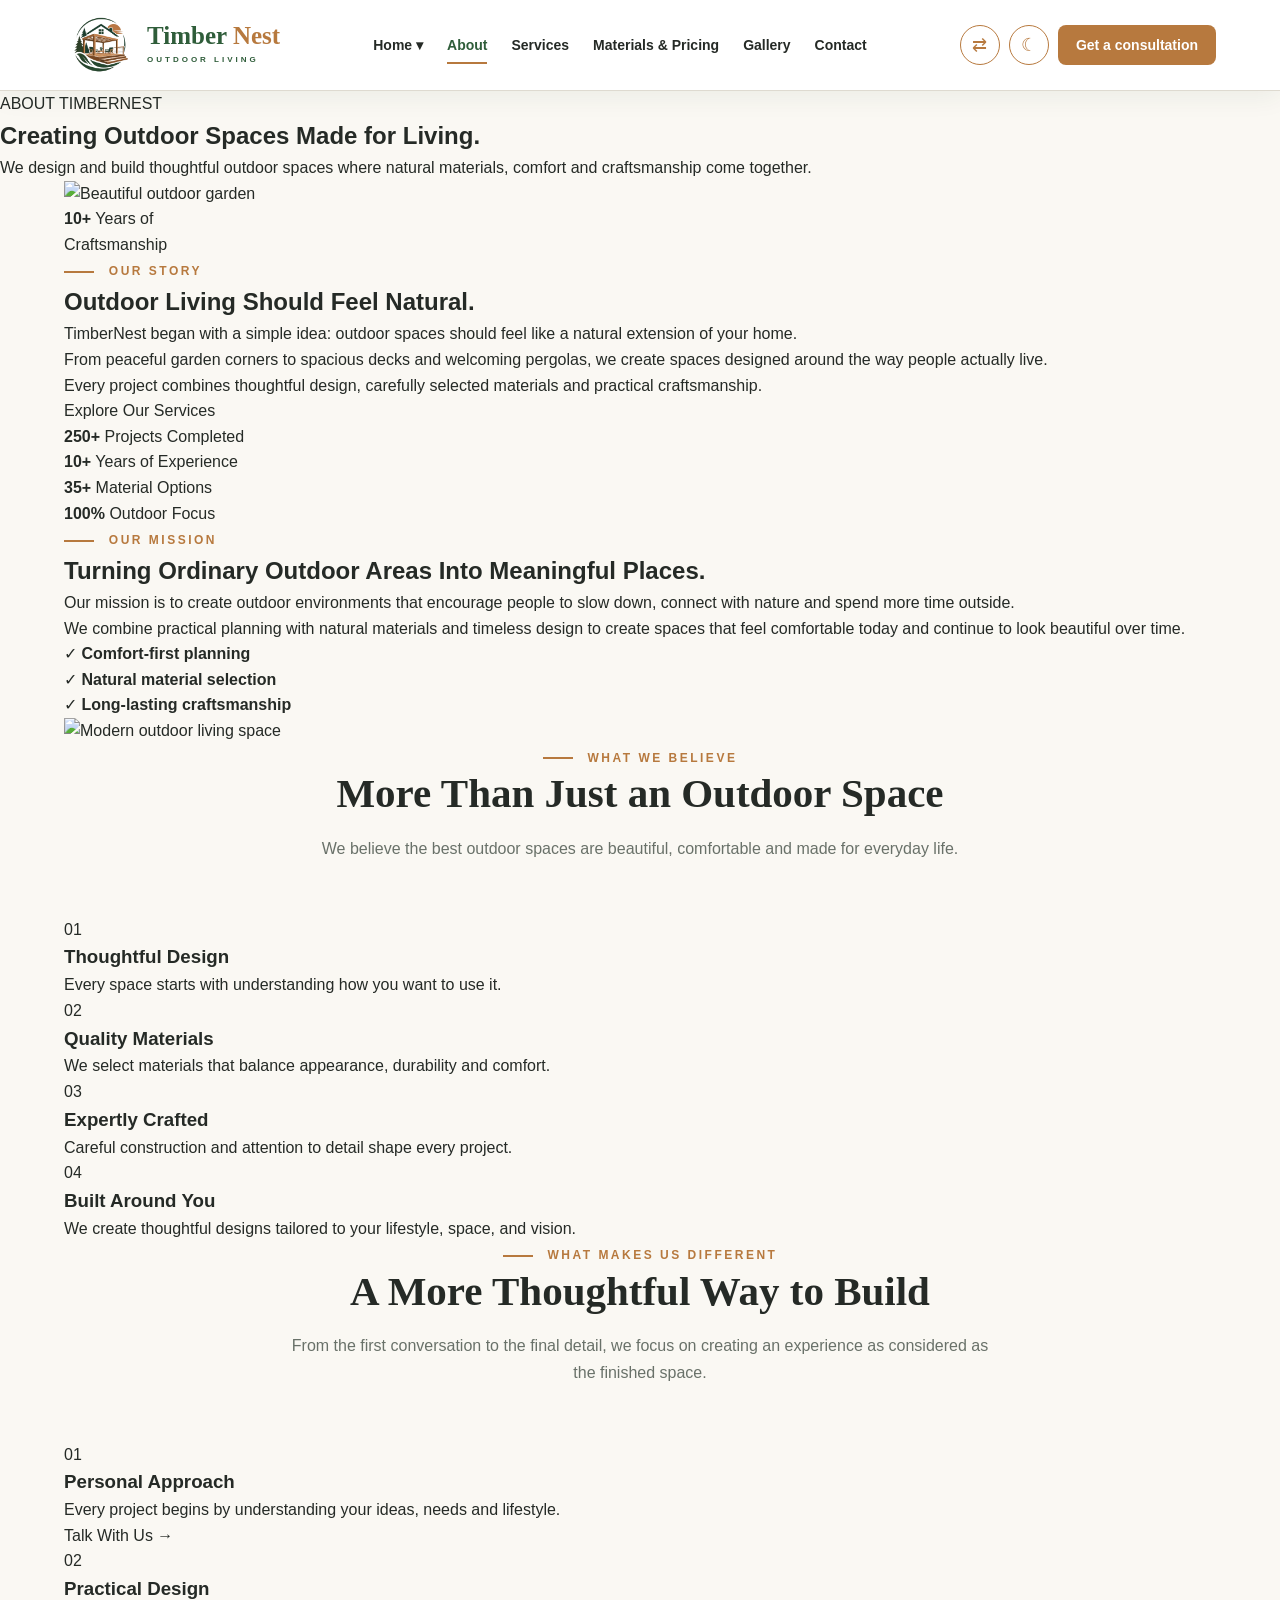
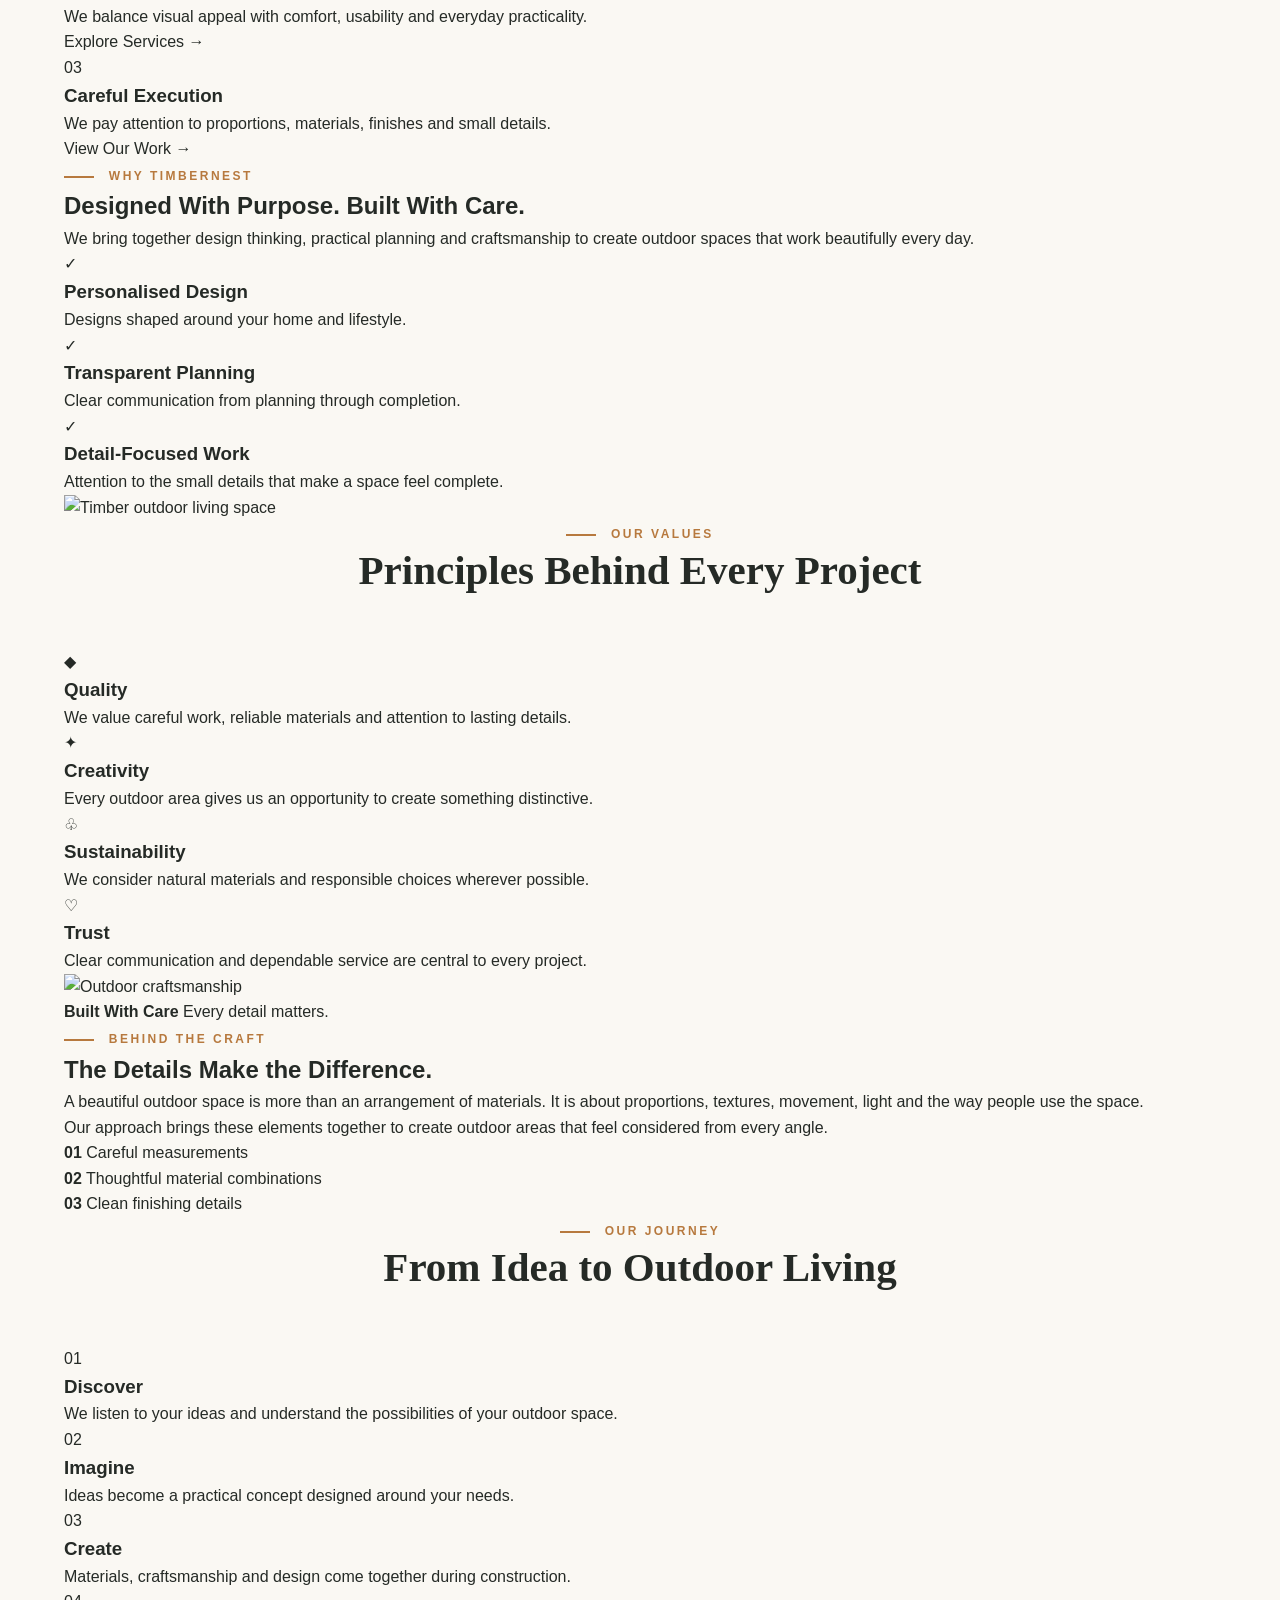
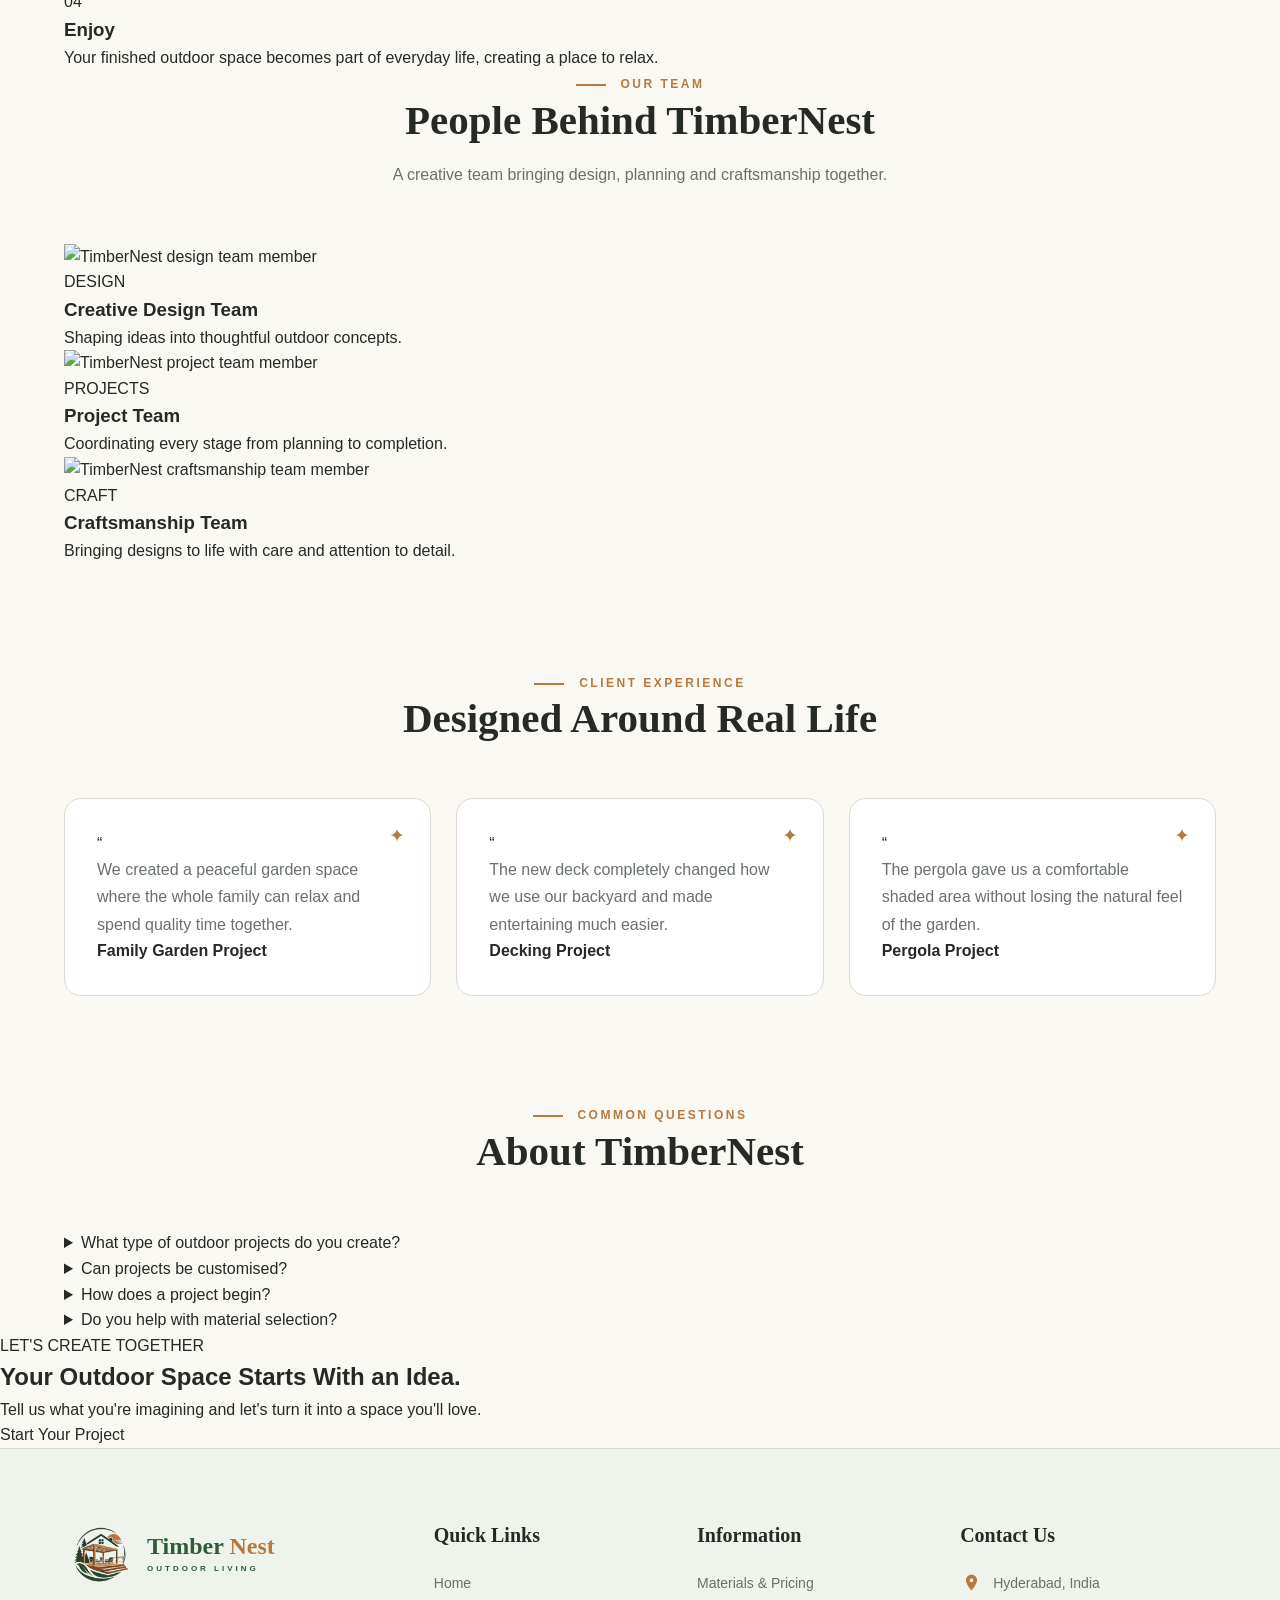
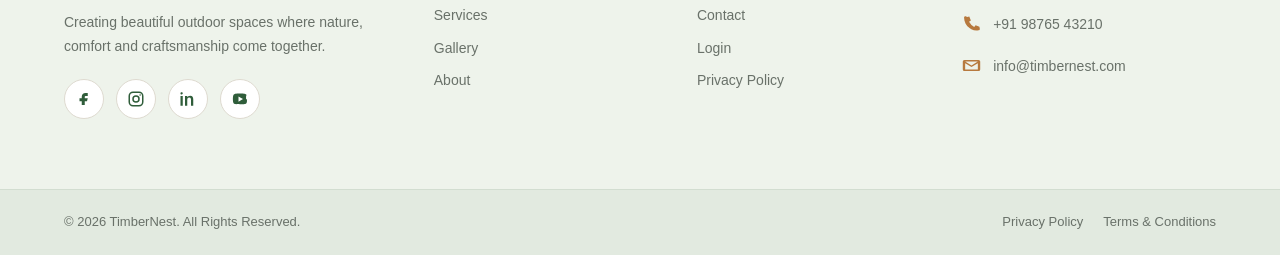
==== commit 2cdfa486: "Add files via upload" ====
--- a/About.html
+++ b/About.html
@@ -56,7 +56,7 @@
 
             </div>
 
-            <a href="About.html">About</a>
+            <a href="About.html" class="active">About</a>
 
             <a href="Services.html">Services</a>
 
@@ -91,9 +91,11 @@
                 ☾
             </button>
 
-            <a href="login.html" class="login-btn">
-                Login
-            </a>
+             <a href="consultation.html"
+               class="consultation-btn">
+
+                Get a consultation
+             </a>
 
         </div>
 
@@ -386,8 +388,7 @@
                 </h3>
 
                 <p>
-                    Your lifestyle and outdoor goals
-                    guide the final design.
+                     We create thoughtful designs tailored to your lifestyle, space, and vision.
                 </p>
 
             </div>
@@ -852,8 +853,7 @@
                 </h3>
 
                 <p>
-                    Your finished outdoor space becomes
-                    part of everyday life.
+                    Your finished outdoor space becomes part of everyday life, creating a place to relax.
                 </p>
 
             </div>
@@ -898,7 +898,7 @@
                 <div class="team-image">
 
                     <img
-                        src="https://images.unsplash.com/photo-1560250097-0b93528c311a?auto=format&fit=crop&w=800&q=85"
+                        src="https://images.unsplash.com/photo-1686434538659-bb72333a1054?w=600&auto=format&fit=crop&q=60&ixlib=rb-4.1.0&ixid=M3wxMjA3fDB8MHxzZWFyY2h8MTR8fGNlb3xlbnwwfHwwfHx8MA%3D%3D"
                         alt="TimberNest design team member">
 
                 </div>
@@ -928,7 +928,7 @@
                 <div class="team-image">
 
                     <img
-                        src="https://images.unsplash.com/photo-1500648767791-00dcc994a43e?auto=format&fit=crop&w=800&q=85"
+                        src="https://images.unsplash.com/photo-1562788869-4ed32648eb72?w=600&auto=format&fit=crop&q=60&ixlib=rb-4.1.0&ixid=M3wxMjA3fDB8MHxzZWFyY2h8NHx8Y2VvfGVufDB8fDB8fHww"
                         alt="TimberNest project team member">
 
                 </div>
@@ -958,7 +958,7 @@
                 <div class="team-image">
 
                     <img
-                        src="https://images.unsplash.com/photo-1507003211169-0a1dd7228f2d?auto=format&fit=crop&w=800&q=85"
+                        src="https://media.istockphoto.com/id/2222726998/photo/consultancy-office-the-ceo.webp?a=1&b=1&s=612x612&w=0&k=20&c=zxIZWjbe5g6QgY9bLw3pn3vXesd_kTyIkTnx8Cdy-yo="
                         alt="TimberNest craftsmanship team member">
 
                 </div>
@@ -1019,9 +1019,7 @@
                 </div>
 
                 <p>
-                    We wanted a peaceful garden space
-                    where our family could spend more
-                    time outdoors.
+                    We created a peaceful garden space where the whole family can relax and spend quality time together.
                 </p>
 
                 <strong>
--- a/style.css
+++ b/style.css
@@ -414,54 +414,29 @@
 }
 
 
-/* =========================================================
-   LOGIN BUTTON
-========================================================= */
-
-.login-btn {
+ .consultation-btn {
+    min-width: 150px;
+    height: 40px;
+    padding: 0 18px;
     display: inline-flex;
-
     align-items: center;
     justify-content: center;
-
-    min-width: 88px;
-
-    padding: 10px 20px;
-
-    border-radius: var(--small-radius);
-
-    background: #B7793E;
-
-    color: #FFFFFF;
-
-    border: 1px solid #B7793E;
-
+    background: var(--secondary);
+    color: #fff;
+    border-radius: 8px;
+    text-decoration: none;
     font-size: 14px;
-
-    font-weight: bold;
-
-    box-shadow:
-        0 7px 17px rgba(183, 121, 62, 0.18);
-
-    transition:
-        background 0.3s ease,
-        border-color 0.3s ease,
-        color 0.3s ease,
-        transform 0.3s ease,
-        box-shadow 0.3s ease;
-}
-
-.login-btn:hover {
-    background: #945D2D;
-
-    border-color: #945D2D;
-
-    color: #FFFFFF;
-
-    transform: translateY(-3px);
-
-    box-shadow:
-        0 12px 25px rgba(183, 121, 62, 0.25);
+    font-weight: 600;
+    transition: var(--transition);
+}
+
+.consultation-btn:hover {
+    background: var(--secondary);
+}
+.consultation-btn:hover {
+    background: var(--secondary);
+    color: #fff;
+    transform: translateY(-2px);
 }
 
 
@@ -2757,6 +2732,60 @@
 
 
 
+/* =========================================================
+   TIMBERNEST LOGO - NEVER CHANGE COLORS IN DARK MODE
+========================================================= */
+
+header .brand-name .timber,
+.site-header .brand-name .timber,
+body.dark-mode header .brand-name .timber,
+body.dark-mode .site-header .brand-name .timber {
+    color: #2F5D3A !important;
+    -webkit-text-fill-color: #2F5D3A !important;
+}
+
+header .brand-name .nest,
+.site-header .brand-name .nest,
+body.dark-mode header .brand-name .nest,
+body.dark-mode .site-header .brand-name .nest {
+    color: #B7793E !important;
+    -webkit-text-fill-color: #B7793E !important;
+}
+
+header .brand-tagline,
+.site-header .brand-tagline,
+body.dark-mode header .brand-tagline,
+body.dark-mode .site-header .brand-tagline {
+    color: #2F5D3A !important;
+    -webkit-text-fill-color: #2F5D3A !important;
+}
+
+
+/* FOOTER LOGO */
+
+.site-footer .footer-brand-name .timber,
+body.dark-mode .site-footer .footer-brand-name .timber {
+    color: #2F5D3A !important;
+    -webkit-text-fill-color: #2F5D3A !important;
+}
+
+.site-footer .footer-brand-name .nest,
+body.dark-mode .site-footer .footer-brand-name .nest {
+    color: #B7793E !important;
+    -webkit-text-fill-color: #B7793E !important;
+}
+
+.site-footer .footer-tagline,
+body.dark-mode .site-footer .footer-tagline {
+    color: #2F5D3A !important;
+    -webkit-text-fill-color: #2F5D3A !important;
+}
+
+
+
+
+
+
 
 
 
@@ -2990,7 +3019,7 @@
 .home2-hero-content > p {
     max-width: 610px;
 
-    color: #5E665F;
+    color: black;
 
     font-size: 17px;
 
@@ -4223,7 +4252,7 @@
 
 
 body.dark-mode .home2-intro-content h2 span {
-    color: #8DAE7D;
+    color: #2F5D3A;
 }
 
 
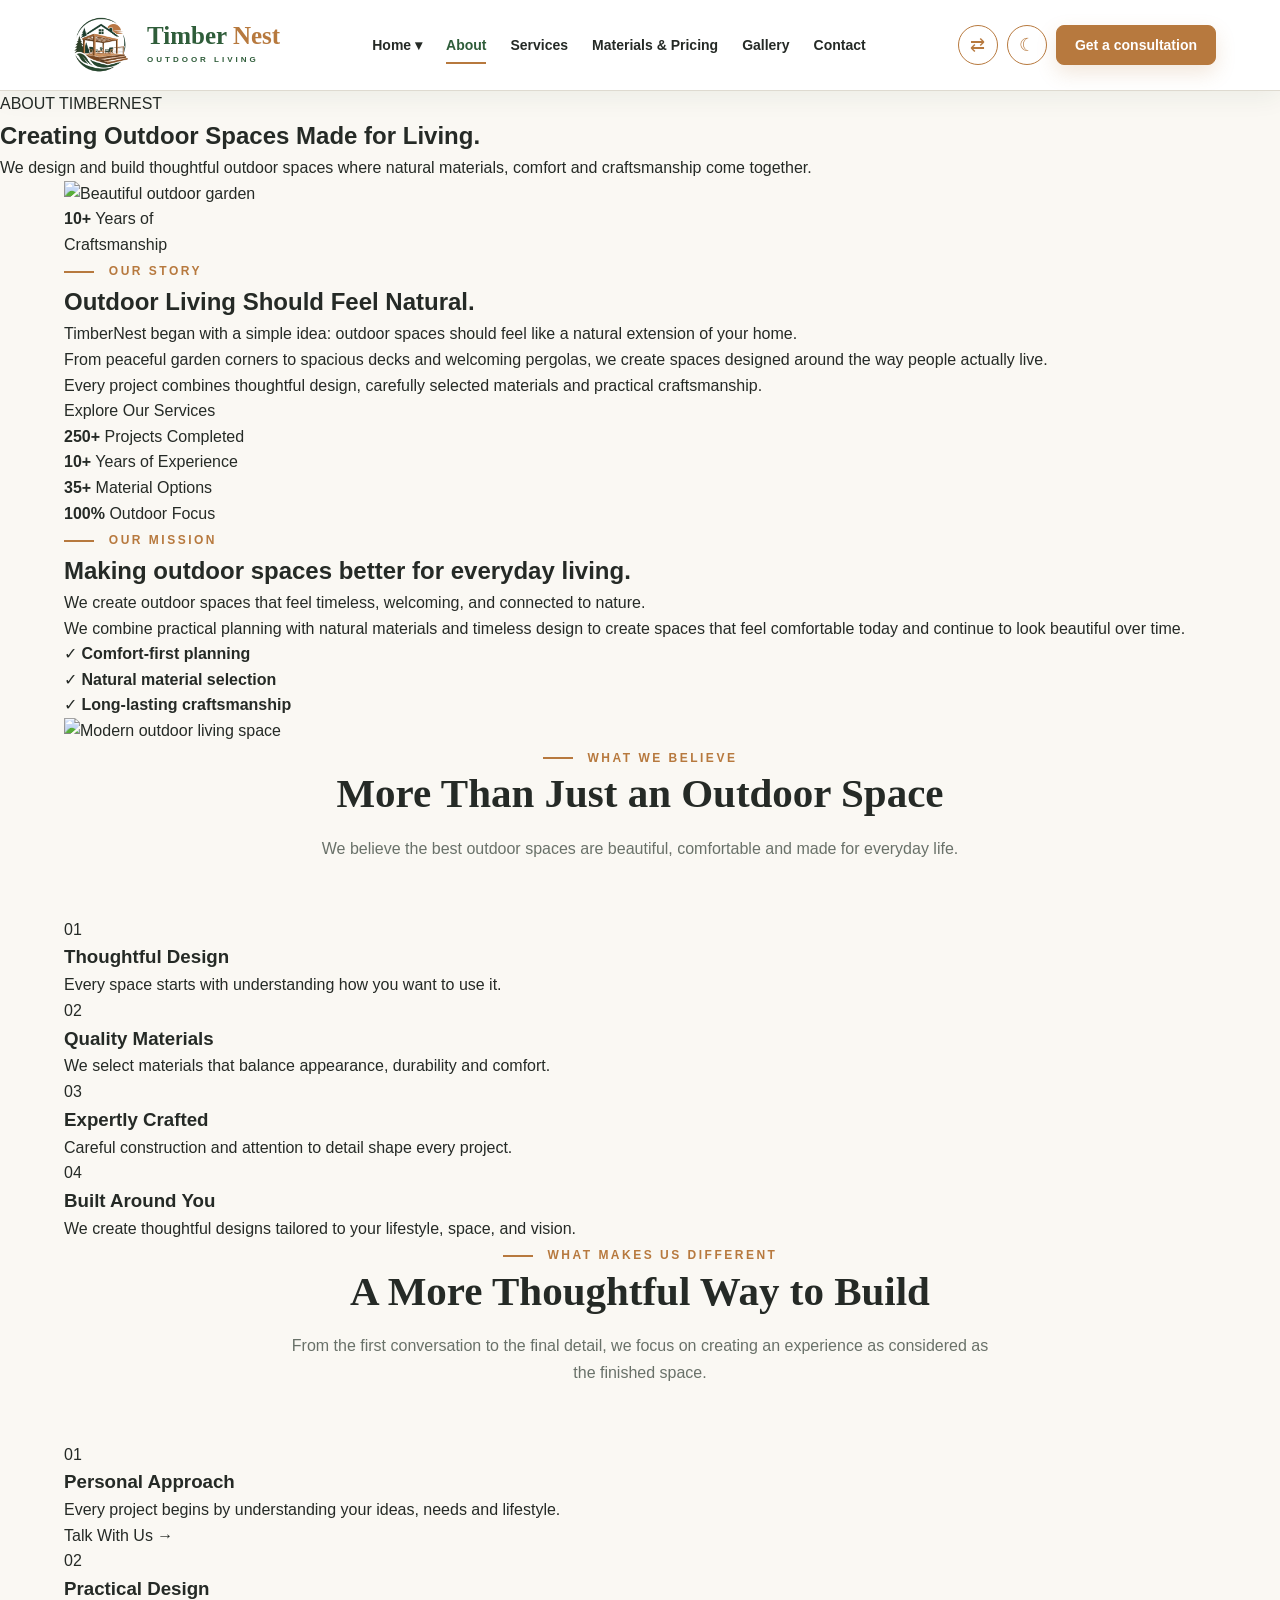
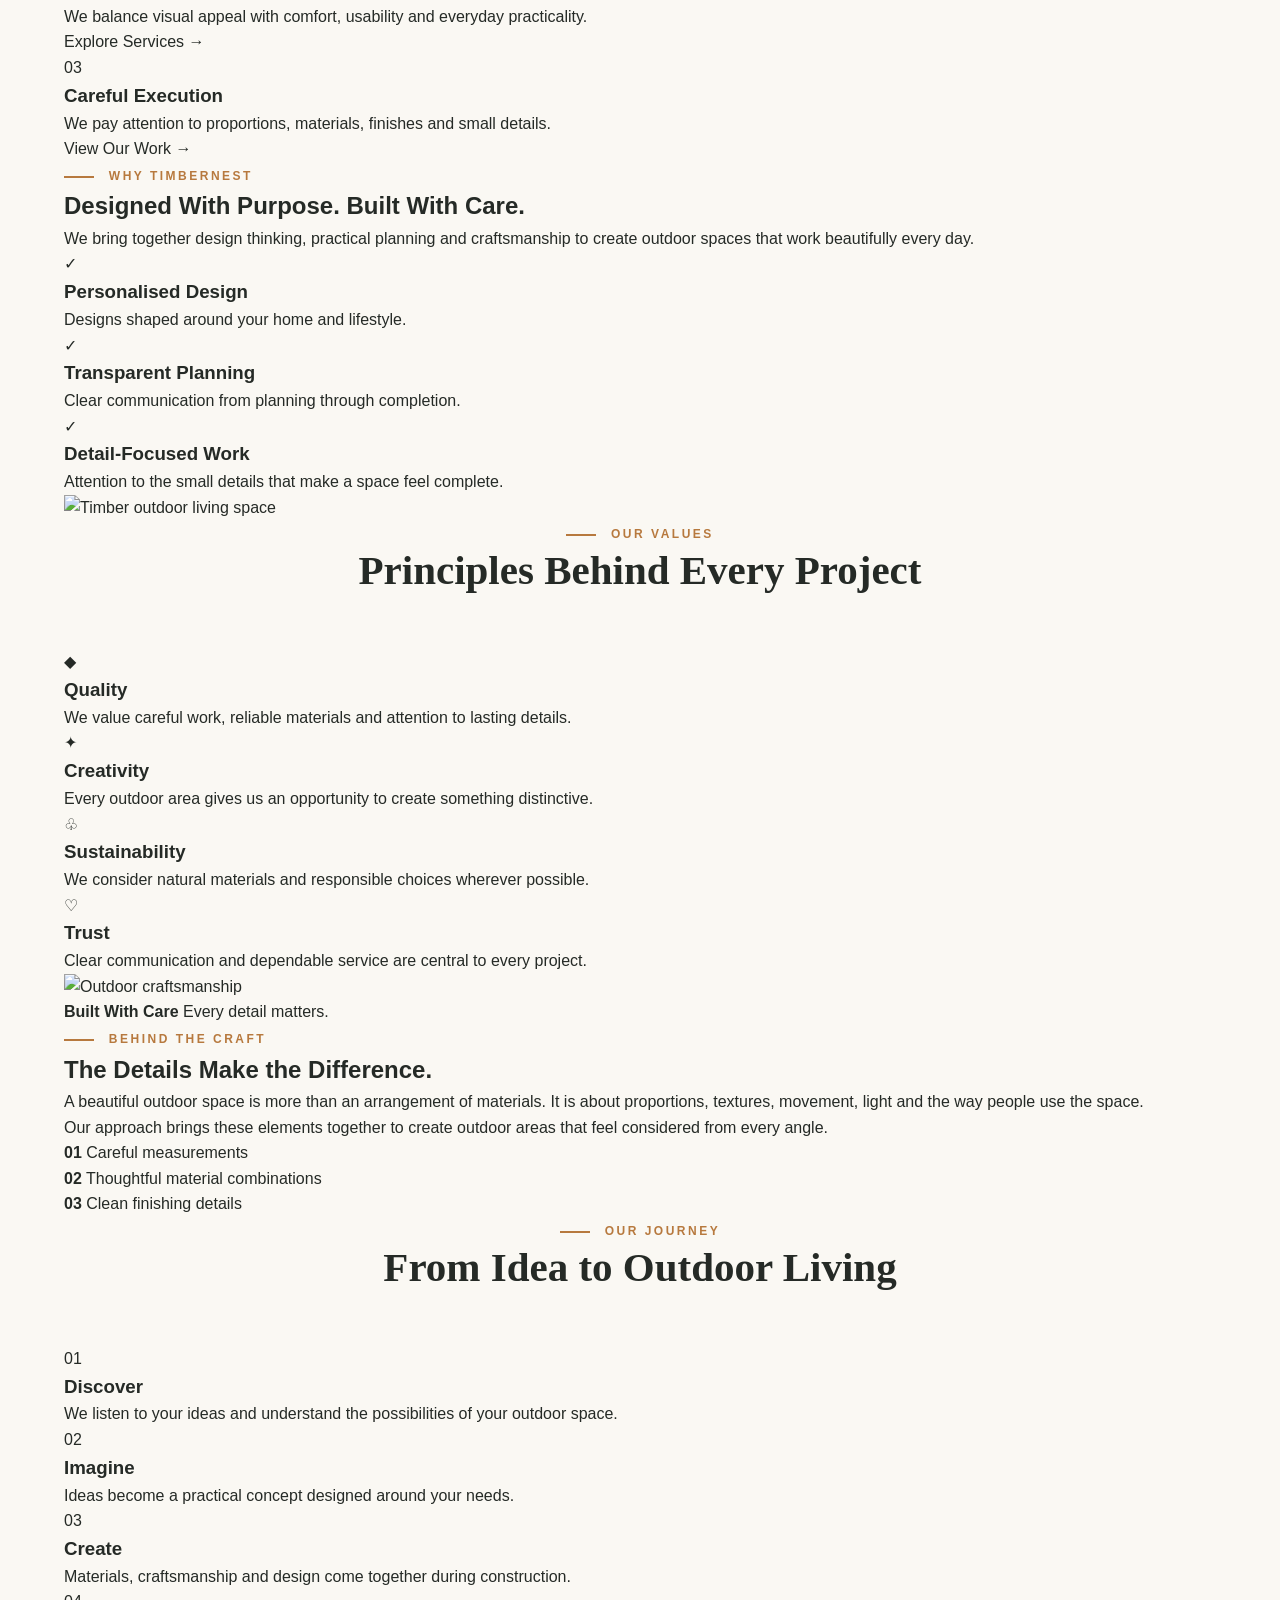
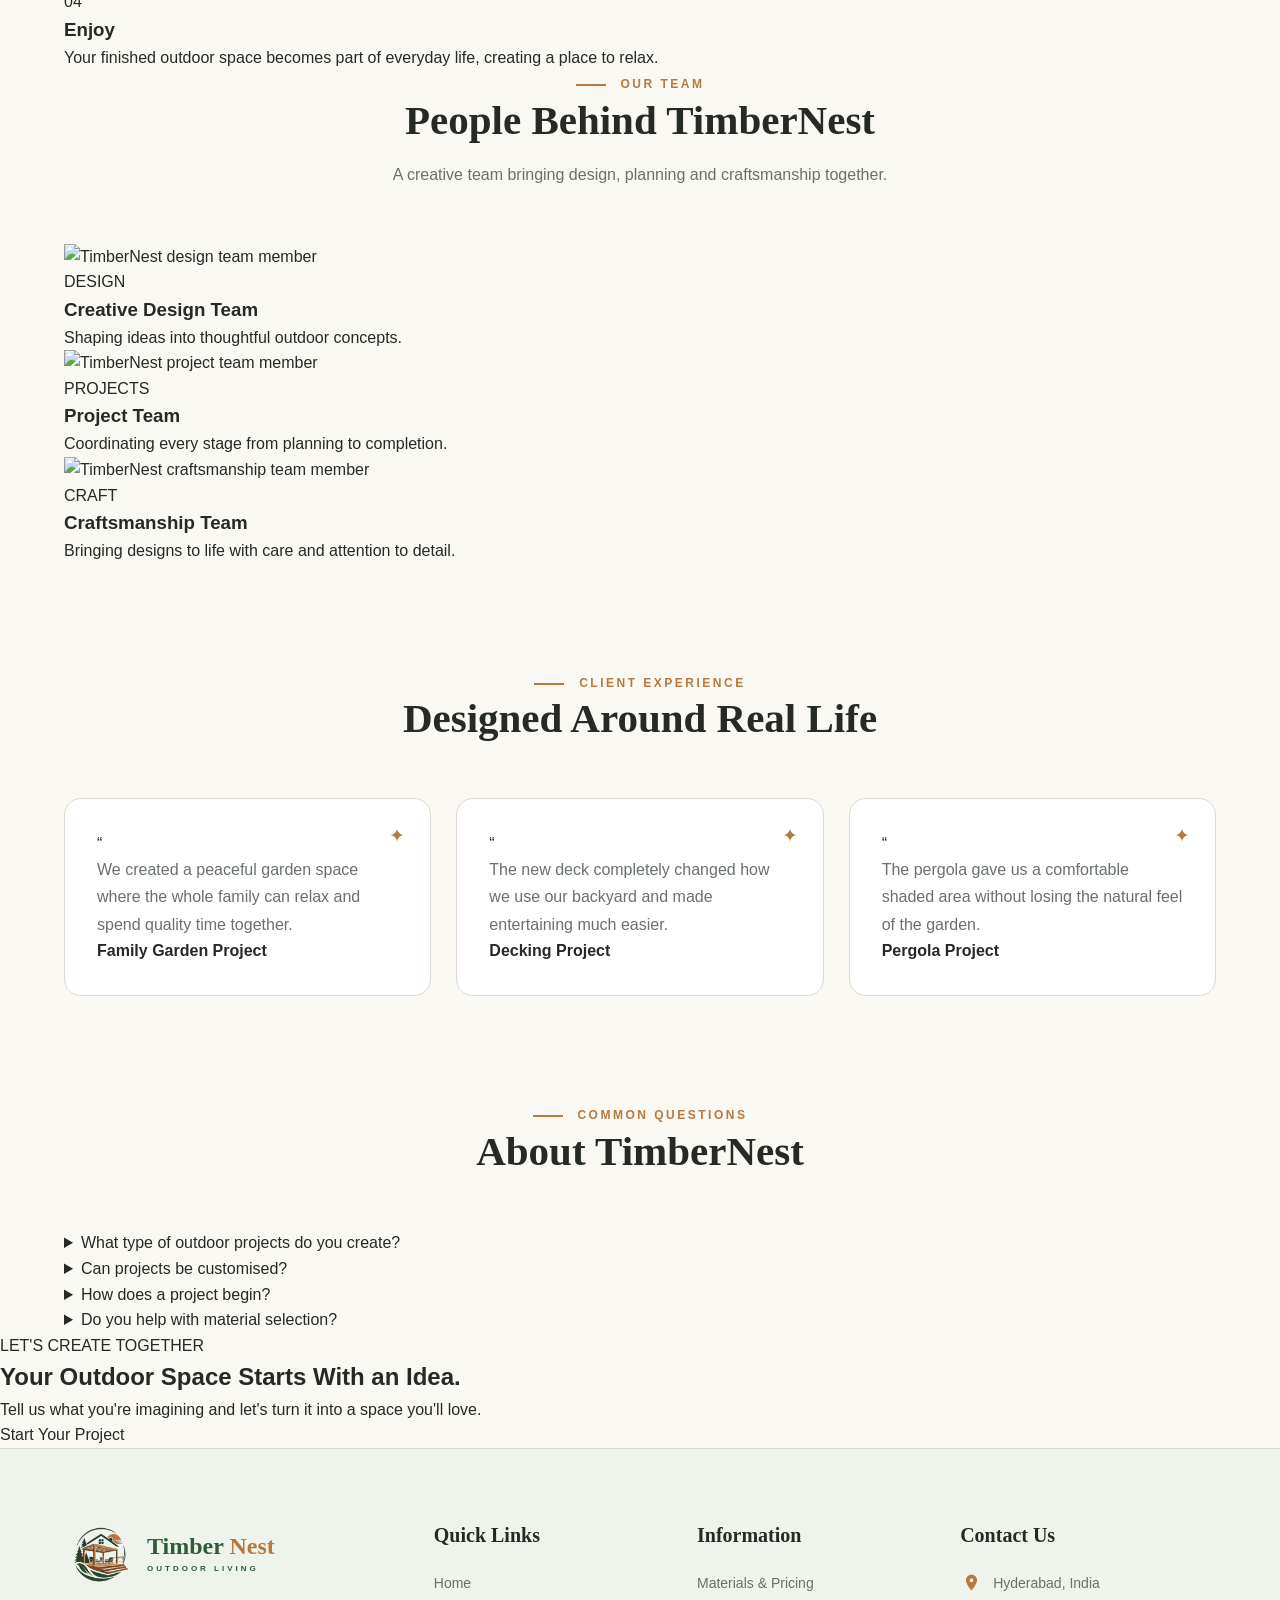
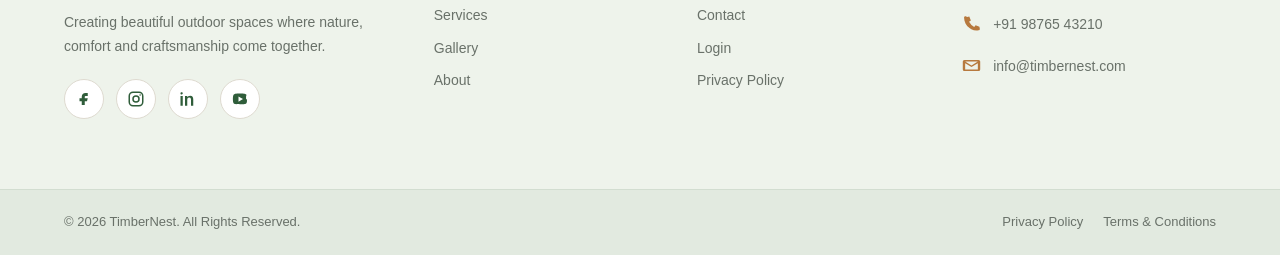
==== commit 906df5cc: "Add files via upload" ====
--- a/About.html
+++ b/About.html
@@ -119,7 +119,7 @@
         </span>
 
         <h1>
-            Creating Outdoor Spaces
+            Creating<span> Outdoor Spaces</span>
             Made for Living.
         </h1>
 
@@ -251,14 +251,11 @@
             </span>
 
             <h2>
-                Turning Ordinary Outdoor Areas
-                Into Meaningful Places.
+                Making outdoor spaces better for everyday living.
             </h2>
 
             <p>
-                Our mission is to create outdoor environments
-                that encourage people to slow down, connect
-                with nature and spend more time outside.
+                We create outdoor spaces that feel timeless, welcoming, and connected to nature.
             </p>
 
             <p>
--- a/style.css
+++ b/style.css
@@ -1,11 +1,6 @@
 /* =========================================================
    TIMBERNEST | OUTDOOR LIVING
-   COMPLETE ATTRACTIVE + ANIMATED STYLESHEET
-========================================================= */
-
-
-/* =========================================================
-   ROOT
+   COMPLETE WEBSITE CSS
 ========================================================= */
 
 :root {
@@ -32,10 +27,6 @@
     --footer: #EEF3EB;
     --footer-bottom: #E2EAE0;
     --footer-border: #D2DDD0;
-
-    /* =====================================================
-       DARK MODE COLORS
-    ===================================================== */
 
     --dark-background: #111711;
     --dark-surface: #243026;
@@ -79,10 +70,7 @@
     color: var(--text);
     line-height: 1.6;
     overflow-x: hidden;
-
-    transition:
-        background 0.4s ease,
-        color 0.4s ease;
+    transition: background 0.4s ease, color 0.4s ease;
 }
 
 img {
@@ -124,8 +112,7 @@
 
     border-bottom: 1px solid var(--border);
 
-    box-shadow:
-        0 5px 25px rgba(33, 70, 44, 0.07);
+    box-shadow: 0 5px 25px rgba(33, 70, 44, 0.07);
 
     backdrop-filter: blur(12px);
 
@@ -147,26 +134,22 @@
 
 
 /* =========================================================
-   HEADER LOGO
+   BRAND
 ========================================================= */
 
 .brand {
     display: flex;
     align-items: center;
-
     gap: 11px;
-
     flex-shrink: 0;
 }
 
 .brand > img {
     width: 72px;
     height: 72px;
-
     object-fit: contain;
 
-    transition:
-        transform 0.4s ease;
+    transition: transform 0.4s ease;
 }
 
 .brand:hover > img {
@@ -180,17 +163,14 @@
 
 .brand-name {
     font-family: Georgia, serif;
-
     font-size: 25px;
     font-weight: bold;
-
     line-height: 1.05;
 }
 
 
 /* =========================================================
    LOGO COLORS
-   SAME IN LIGHT + DARK MODE
 ========================================================= */
 
 .brand-name .timber,
@@ -203,7 +183,14 @@
     color: #B7793E;
 }
 
-.brand-tagline {
+
+/* =========================================================
+   TAGLINES
+   LIGHT MODE = GREEN
+========================================================= */
+
+.brand-tagline,
+.footer-tagline {
     margin-top: 4px;
 
     color: #2F5D3A;
@@ -240,8 +227,7 @@
     font-size: 14px;
     font-weight: 600;
 
-    transition:
-        color 0.3s ease;
+    transition: color 0.3s ease;
 }
 
 .main-nav a::after {
@@ -302,8 +288,7 @@
 
     border-radius: var(--small-radius);
 
-    box-shadow:
-        0 20px 45px rgba(0, 0, 0, 0.13);
+    box-shadow: 0 20px 45px rgba(0, 0, 0, 0.13);
 
     opacity: 0;
     visibility: hidden;
@@ -319,7 +304,6 @@
 .home-dropdown:hover .home-dropdown-menu {
     opacity: 1;
     visibility: visible;
-
     transform: translateY(0);
 }
 
@@ -339,7 +323,6 @@
 
 .home-dropdown-menu a:hover {
     background: var(--primary-light);
-
     color: var(--primary);
 }
 
@@ -350,17 +333,14 @@
 
 .header-actions {
     display: flex;
-
     align-items: center;
-
     gap: 9px;
-
     flex-shrink: 0;
 }
 
 
 /* =========================================================
-   RTL + DARK MODE BUTTONS
+   RTL + THEME BUTTONS
 ========================================================= */
 
 .rtl-btn,
@@ -384,7 +364,6 @@
     display: inline-flex;
 
     align-items: center;
-
     justify-content: center;
 
     font-size: 18px;
@@ -409,34 +388,101 @@
 
     transform: translateY(-3px) rotate(4deg);
 
-    box-shadow:
-        0 9px 20px rgba(183, 121, 62, 0.22);
-}
-
-
- .consultation-btn {
+    box-shadow: 0 9px 20px rgba(183, 121, 62, 0.22);
+}
+
+
+/* =========================================================
+   GET A CONSULTATION
+   SAME EFFECT AS EXPLORE SERVICES
+========================================================= */
+
+.consultation-btn {
+    position: relative;
+
+    overflow: hidden;
+
     min-width: 150px;
     height: 40px;
+
     padding: 0 18px;
+
     display: inline-flex;
+
     align-items: center;
     justify-content: center;
-    background: var(--secondary);
-    color: #fff;
+
+    background: #B7793E;
+
+    color: #FFFFFF;
+
+    border: 1px solid #B7793E;
+
     border-radius: 8px;
+
     text-decoration: none;
+
     font-size: 14px;
     font-weight: 600;
-    transition: var(--transition);
-}
+
+    box-shadow:
+        0 8px 20px rgba(183, 121, 62, 0.18);
+
+    transition:
+        background 0.3s ease,
+        border-color 0.3s ease,
+        color 0.3s ease,
+        transform 0.3s ease,
+        box-shadow 0.3s ease;
+}
+
+
+/* WHITE SHINE */
+
+.consultation-btn::after {
+    content: "";
+
+    position: absolute;
+
+    top: 0;
+    left: -100%;
+
+    width: 60%;
+    height: 100%;
+
+    background:
+        linear-gradient(
+            90deg,
+            transparent,
+            rgba(255, 255, 255, 0.25),
+            transparent
+        );
+
+    transform: skewX(-20deg);
+
+    transition: left 0.6s ease;
+
+    pointer-events: none;
+}
+
+.consultation-btn:hover::after {
+    left: 140%;
+}
+
+
+/* HOVER */
 
 .consultation-btn:hover {
-    background: var(--secondary);
-}
-.consultation-btn:hover {
-    background: var(--secondary);
-    color: #fff;
-    transform: translateY(-2px);
+    background: #945D2D;
+
+    border-color: #945D2D;
+
+    color: #FFFFFF;
+
+    transform: translateY(-4px);
+
+    box-shadow:
+        0 13px 28px rgba(183, 121, 62, 0.27);
 }
 
 
@@ -447,7 +493,7 @@
 .hero {
     position: relative;
 
-    padding: 95px 0 105px;
+    padding: 45px 0 80px;
 
     overflow: hidden;
 
@@ -475,8 +521,7 @@
     top: -170px;
     right: -80px;
 
-    animation:
-        heroCircle 8s ease-in-out infinite;
+    animation: heroCircle 8s ease-in-out infinite;
 }
 
 .hero::after {
@@ -494,14 +539,11 @@
     bottom: -80px;
     left: -40px;
 
-    animation:
-        heroCircle 10s ease-in-out infinite reverse;
+    animation: heroCircle 10s ease-in-out infinite reverse;
 }
 
 @keyframes heroCircle {
-
-    0%,
-    100% {
+    0%, 100% {
         transform: translate(0, 0);
     }
 
@@ -527,12 +569,10 @@
 .hero-content {
     max-width: 600px;
 
-    animation:
-        heroText 1s ease forwards;
+    animation: heroText 1s ease forwards;
 }
 
 @keyframes heroText {
-
     from {
         opacity: 0;
         transform: translateX(-55px);
@@ -637,7 +677,6 @@
 }
 
 @keyframes heroImage {
-
     from {
         opacity: 0;
         transform: translateX(55px) scale(0.96);
@@ -650,9 +689,7 @@
 }
 
 @keyframes floatingImage {
-
-    0%,
-    100% {
+    0%, 100% {
         transform: translateY(0);
     }
 
@@ -682,8 +719,7 @@
 
     object-fit: cover;
 
-    transition:
-        transform 0.8s ease;
+    transition: transform 0.8s ease;
 }
 
 .hero-image:hover img {
@@ -692,7 +728,8 @@
 
 
 /* =========================================================
-   PRIMARY BUTTONS
+   EXPLORE SERVICES
+   WHITE SHINE EFFECT
 ========================================================= */
 
 .cta-primary {
@@ -703,7 +740,6 @@
     display: inline-flex;
 
     align-items: center;
-
     justify-content: center;
 
     padding: 13px 25px;
@@ -730,6 +766,9 @@
         transform 0.3s ease,
         box-shadow 0.3s ease;
 }
+
+
+/* WHITE SHINE */
 
 .cta-primary::after {
     content: "";
@@ -752,14 +791,18 @@
 
     transform: skewX(-20deg);
 
-    transition:
-        left 0.6s ease;
+    transition: left 0.6s ease;
+
+    pointer-events: none;
 }
 
 .cta-primary:hover::after {
     left: 140%;
 }
 
+
+/* HOVER */
+
 .cta-primary:hover {
     background: #945D2D;
 
@@ -775,7 +818,7 @@
 
 
 /* =========================================================
-   OUTLINE BUTTONS
+   OUTLINE BUTTON
 ========================================================= */
 
 .hero-outline-btn,
@@ -783,7 +826,6 @@
     display: inline-flex;
 
     align-items: center;
-
     justify-content: center;
 
     padding: 12px 24px;
@@ -859,8 +901,7 @@
 
     object-fit: cover;
 
-    transition:
-        transform 0.8s ease;
+    transition: transform 0.8s ease;
 }
 
 .intro-image:hover img {
@@ -1011,8 +1052,7 @@
 
     object-fit: cover;
 
-    transition:
-        transform 0.8s ease;
+    transition: transform 0.8s ease;
 }
 
 .service-card:hover > img {
@@ -1095,7 +1135,6 @@
     display: flex;
 
     align-items: center;
-
     justify-content: center;
 
     background: var(--primary-light);
@@ -1141,7 +1180,7 @@
 
 
 /* =========================================================
-   FEATURED PROJECTS
+   PROJECTS
 ========================================================= */
 
 .projects-section {
@@ -1194,8 +1233,7 @@
 
     object-fit: cover;
 
-    transition:
-        transform 0.8s ease;
+    transition: transform 0.8s ease;
 }
 
 .project-card:hover img {
@@ -1217,8 +1255,7 @@
 
     transform: translateY(5px);
 
-    transition:
-        transform 0.4s ease;
+    transition: transform 0.4s ease;
 }
 
 .project-card:hover .project-overlay {
@@ -1247,7 +1284,7 @@
 
 
 /* =========================================================
-   OUTDOOR LIVING IDEAS
+   SOLUTIONS
 ========================================================= */
 
 .solutions-section {
@@ -1290,8 +1327,7 @@
 
     object-fit: cover;
 
-    transition:
-        transform 0.8s ease;
+    transition: transform 0.8s ease;
 }
 
 .solution-card:hover > img {
@@ -1373,8 +1409,7 @@
 
     transform-origin: left;
 
-    transition:
-        transform 0.4s ease;
+    transition: transform 0.4s ease;
 }
 
 .process-card:hover::before {
@@ -1397,7 +1432,6 @@
     display: flex;
 
     align-items: center;
-
     justify-content: center;
 
     margin-bottom: 21px;
@@ -1498,8 +1532,7 @@
 
     object-fit: cover;
 
-    transition:
-        transform 0.8s ease;
+    transition: transform 0.8s ease;
 }
 
 .materials-image:hover img {
@@ -1508,7 +1541,7 @@
 
 
 /* =========================================================
-   CUSTOMER EXPERIENCE
+   EXPERIENCE
 ========================================================= */
 
 .experience-section {
@@ -1552,14 +1585,11 @@
 
     font-size: 19px;
 
-    animation:
-        starPulse 2.5s ease-in-out infinite;
+    animation: starPulse 2.5s ease-in-out infinite;
 }
 
 @keyframes starPulse {
-
-    0%,
-    100% {
+    0%, 100% {
         transform: scale(1);
         opacity: 0.55;
     }
@@ -1632,8 +1662,7 @@
     top: -175px;
     left: -100px;
 
-    animation:
-        ctaFloat 9s ease-in-out infinite;
+    animation: ctaFloat 9s ease-in-out infinite;
 }
 
 .final-cta::after {
@@ -1651,14 +1680,11 @@
     bottom: -125px;
     right: -60px;
 
-    animation:
-        ctaFloat 8s ease-in-out infinite reverse;
+    animation: ctaFloat 8s ease-in-out infinite reverse;
 }
 
 @keyframes ctaFloat {
-
-    0%,
-    100% {
+    0%, 100% {
         transform: translate(0, 0);
     }
 
@@ -1715,7 +1741,6 @@
     display: flex;
 
     justify-content: center;
-
     align-items: center;
 
     gap: 14px;
@@ -1780,11 +1805,6 @@
 
     padding: 70px 0;
 }
-
-
-/* =========================================================
-   FOOTER LOGO
-========================================================= */
 
 .footer-logo {
     display: flex;
@@ -1802,8 +1822,7 @@
 
     object-fit: contain;
 
-    transition:
-        transform 0.4s ease;
+    transition: transform 0.4s ease;
 }
 
 .footer-logo:hover img {
@@ -1826,18 +1845,6 @@
     line-height: 1.05;
 }
 
-.footer-tagline {
-    margin-top: 4px;
-
-    color: #2F5D3A;
-
-    font-size: 8px;
-
-    letter-spacing: 3px;
-
-    font-weight: bold;
-}
-
 .footer-description {
     max-width: 350px;
 
@@ -1852,7 +1859,7 @@
 
 
 /* =========================================================
-   SOCIAL ICONS
+   SOCIAL
 ========================================================= */
 
 .social-links {
@@ -1870,7 +1877,6 @@
     display: inline-flex;
 
     align-items: center;
-
     justify-content: center;
 
     border-radius: 50%;
@@ -1972,7 +1978,6 @@
     display: inline-flex;
 
     align-items: center;
-
     justify-content: center;
 
     flex-shrink: 0;
@@ -2027,8 +2032,7 @@
 
     font-size: 13px;
 
-    transition:
-        color 0.3s ease;
+    transition: color 0.3s ease;
 }
 
 .footer-bottom-links a:hover {
@@ -2045,11 +2049,6 @@
 
     color: var(--dark-text);
 }
-
-
-/* =========================================================
-   DARK HEADER
-========================================================= */
 
 body.dark-mode .site-header {
     background: black;
@@ -2069,11 +2068,6 @@
     color: #C8955B;
 }
 
-
-/* =========================================================
-   DARK DROPDOWN
-========================================================= */
-
 body.dark-mode .home-dropdown-menu {
     background: var(--dark-card);
 
@@ -2114,10 +2108,10 @@
 
 
 /* =========================================================
-   DARK LOGIN
-========================================================= */
-
-body.dark-mode .login-btn {
+   DARK CONSULTATION
+========================================================= */
+
+body.dark-mode .consultation-btn {
     background: #B7793E;
 
     border-color: #B7793E;
@@ -2125,7 +2119,7 @@
     color: #FFFFFF;
 }
 
-body.dark-mode .login-btn:hover {
+body.dark-mode .consultation-btn:hover {
     background: #945D2D;
 
     border-color: #945D2D;
@@ -2135,63 +2129,34 @@
 
 
 /* =========================================================
-   DARK MAIN BUTTONS
-========================================================= */
-
-body.dark-mode .cta-primary {
-    background: #B7793E;
-
-    border-color: #B7793E;
-
-    color: #FFFFFF;
-}
-
-body.dark-mode .cta-primary:hover {
-    background: #945D2D;
-
-    border-color: #945D2D;
-
-    color: #FFFFFF;
-}
-
-body.dark-mode .cta-secondary,
-body.dark-mode .hero-outline-btn {
-    background: transparent;
-
-    border-color: #B7793E;
-
-    color: #B7793E;
-}
-
-body.dark-mode .cta-secondary:hover,
-body.dark-mode .hero-outline-btn:hover {
-    background: #B7793E;
-
-    border-color: #B7793E;
-
-    color: #FFFFFF;
-}
-
-
-/* =========================================================
-   DARK MODE LOGO
-   EXACT SAME COLORS AS LIGHT MODE
+   DARK LOGO
 ========================================================= */
 
 body.dark-mode .brand-name .timber,
 body.dark-mode .footer-brand-name .timber {
-    color: #2F5D3A;
-    
+    color: #2F5D3A !important;
+
+    -webkit-text-fill-color: #2F5D3A !important;
 }
 
 body.dark-mode .brand-name .nest,
 body.dark-mode .footer-brand-name .nest {
-    color: #B7793E;
-}
-
-body.dark-mode .brand-tagline,
-body.dark-mode .footer-tagline {
-    color: #2F5D3A;
+    color: #B7793E !important;
+
+    -webkit-text-fill-color: #B7793E !important;
+}
+
+
+/* =========================================================
+   DARK TAGLINE
+   OUTDOOR LIVING = WHITE
+========================================================= */
+
+body.dark-mode .site-header .brand-tagline,
+body.dark-mode .site-footer .footer-tagline {
+    color: #FFFFFF !important;
+
+    -webkit-text-fill-color: #FFFFFF !important;
 }
 
 
@@ -2340,7 +2305,7 @@
 
 
 /* =========================================================
-   DARK SOCIAL ICONS
+   DARK SOCIAL
 ========================================================= */
 
 body.dark-mode .social-icon {
@@ -2375,7 +2340,6 @@
 html[dir="rtl"] .hero-label::before,
 html[dir="rtl"] .section-label::before {
     margin-right: 0;
-
     margin-left: 9px;
 }
 
@@ -2389,7 +2353,6 @@
 
 html[dir="rtl"] .home-dropdown-menu {
     left: auto;
-
     right: 0;
 }
 
@@ -2492,7 +2455,7 @@
     }
 
     .hero {
-        padding-top: 65px;
+        padding-top: 40px;
     }
 
     .hero-container,
@@ -2591,19 +2554,6 @@
         min-height: 36px;
 
         font-size: 16px;
-
-        border-color: #B7793E;
-
-        color: #B7793E;
-    }
-
-    .rtl-btn:hover,
-    .icon-btn:hover {
-        background: #B7793E;
-
-        border-color: #B7793E;
-
-        color: #FFFFFF;
     }
 
     .login-btn {
@@ -2629,7 +2579,7 @@
     }
 
     .hero {
-        padding: 55px 0 65px;
+        padding: 40px 0 60px;
     }
 
     .hero h1 {
@@ -2730,10 +2680,8 @@
 }
 
 
-
-
-/* =========================================================
-   TIMBERNEST LOGO - NEVER CHANGE COLORS IN DARK MODE
+/* =========================================================
+   FINAL LOGO COLOR OVERRIDES
 ========================================================= */
 
 header .brand-name .timber,
@@ -2741,6 +2689,7 @@
 body.dark-mode header .brand-name .timber,
 body.dark-mode .site-header .brand-name .timber {
     color: #2F5D3A !important;
+
     -webkit-text-fill-color: #2F5D3A !important;
 }
 
@@ -2749,43 +2698,44 @@
 body.dark-mode header .brand-name .nest,
 body.dark-mode .site-header .brand-name .nest {
     color: #B7793E !important;
+
     -webkit-text-fill-color: #B7793E !important;
 }
-
-header .brand-tagline,
-.site-header .brand-tagline,
-body.dark-mode header .brand-tagline,
-body.dark-mode .site-header .brand-tagline {
-    color: #2F5D3A !important;
-    -webkit-text-fill-color: #2F5D3A !important;
-}
-
-
-/* FOOTER LOGO */
 
 .site-footer .footer-brand-name .timber,
 body.dark-mode .site-footer .footer-brand-name .timber {
     color: #2F5D3A !important;
+
     -webkit-text-fill-color: #2F5D3A !important;
 }
 
 .site-footer .footer-brand-name .nest,
 body.dark-mode .site-footer .footer-brand-name .nest {
     color: #B7793E !important;
+
     -webkit-text-fill-color: #B7793E !important;
 }
 
-.site-footer .footer-tagline,
+
+/* =========================================================
+   FINAL TAGLINE OVERRIDE
+   LIGHT = GREEN
+   DARK = WHITE
+========================================================= */
+
+.site-header .brand-tagline,
+.site-footer .footer-tagline {
+    color: #2F5D3A !important;
+
+    -webkit-text-fill-color: #2F5D3A !important;
+}
+
+body.dark-mode .site-header .brand-tagline,
 body.dark-mode .site-footer .footer-tagline {
-    color: #2F5D3A !important;
-    -webkit-text-fill-color: #2F5D3A !important;
-}
-
-
-
-
-
-
+    color: #FFFFFF !important;
+
+    -webkit-text-fill-color: #FFFFFF !important;
+}
 
 
 
@@ -3074,7 +3024,7 @@
 
     border: 2px solid #B7793E;
 
-    color: #5C4630;
+    color: #fff;
 }
 
 
